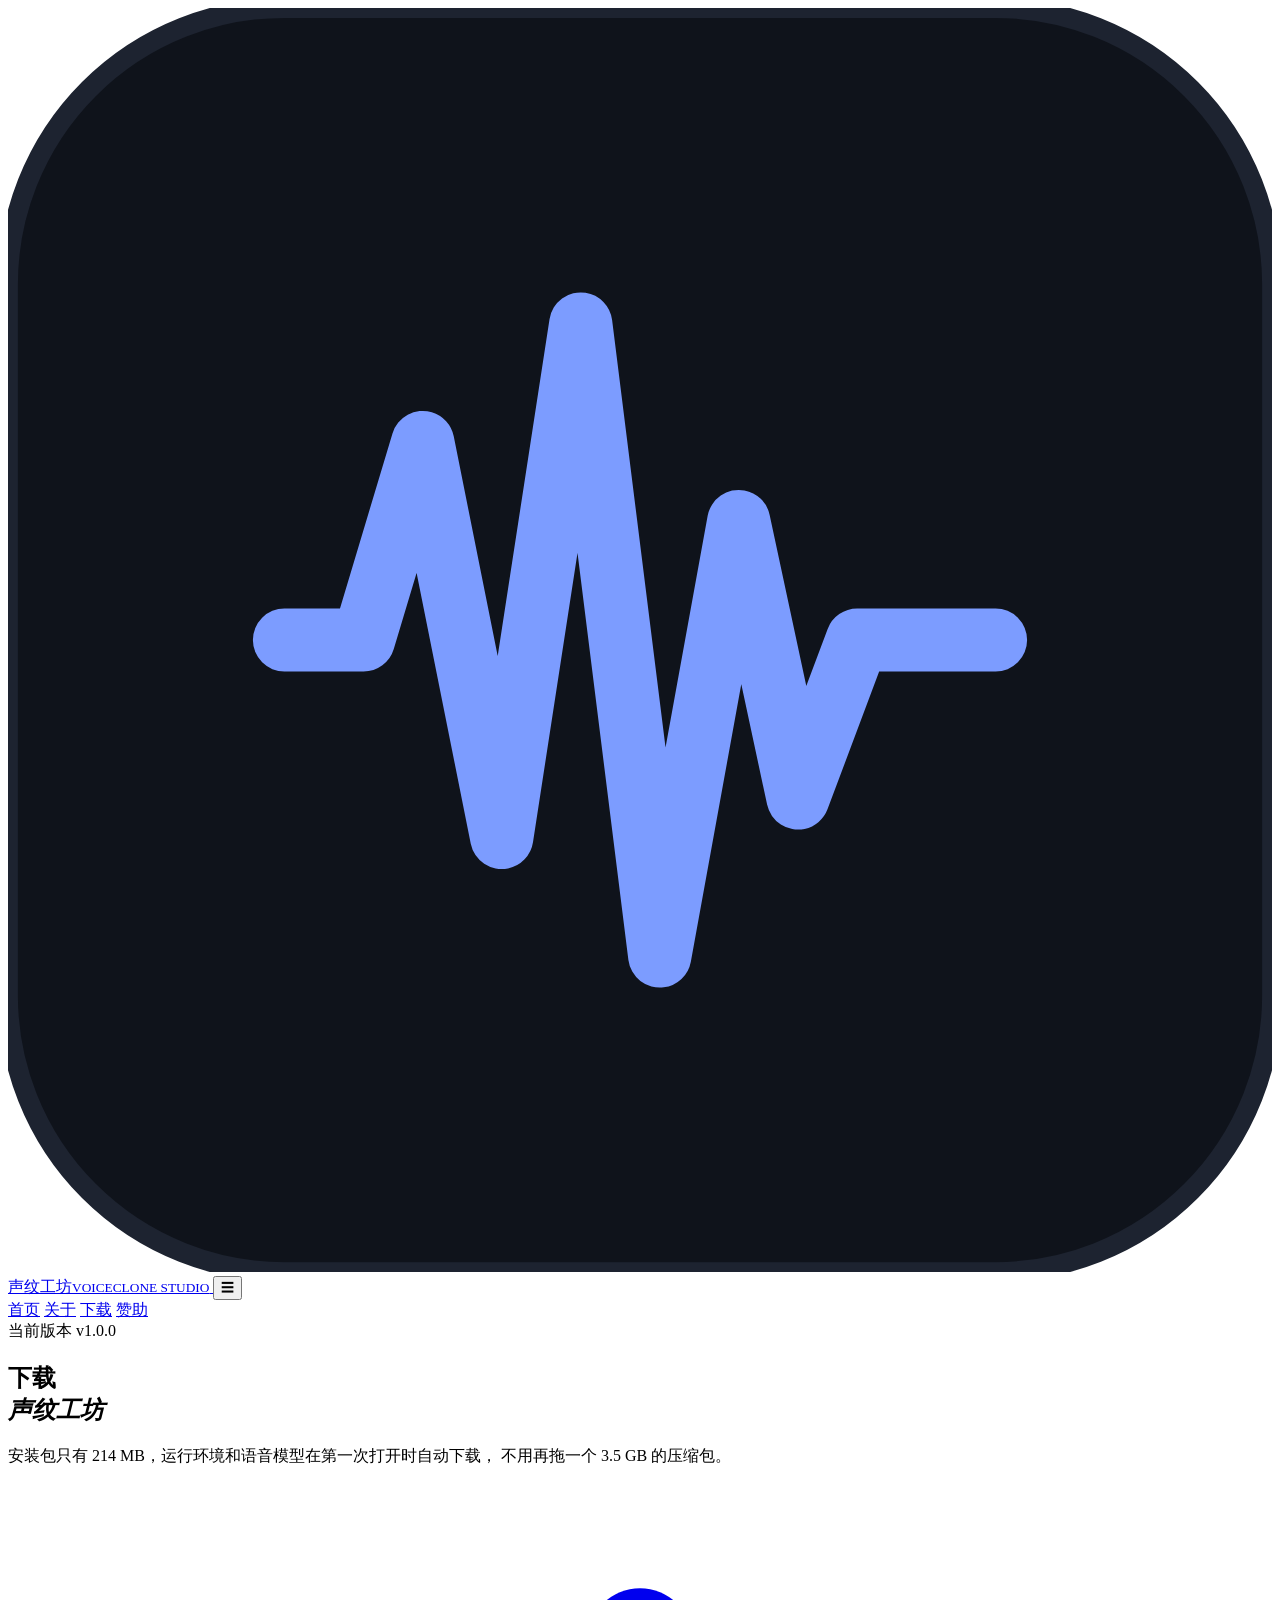
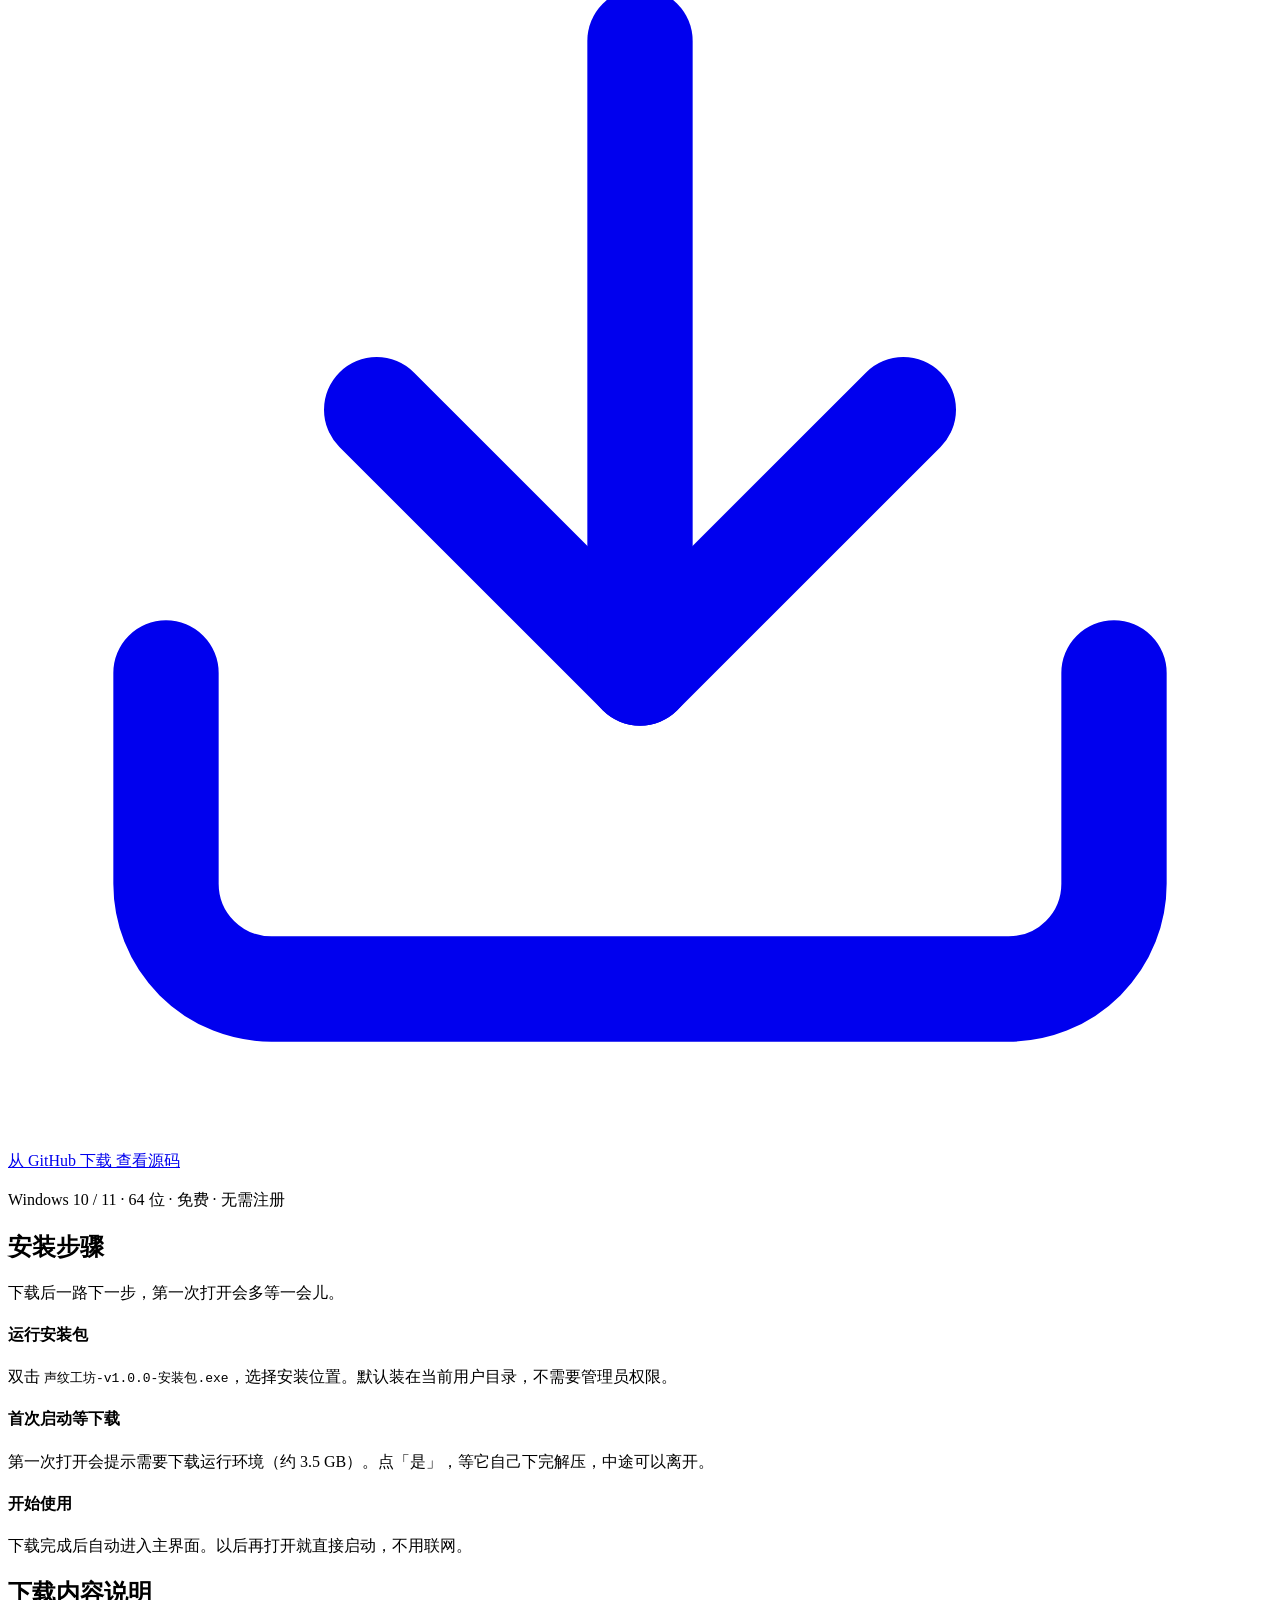
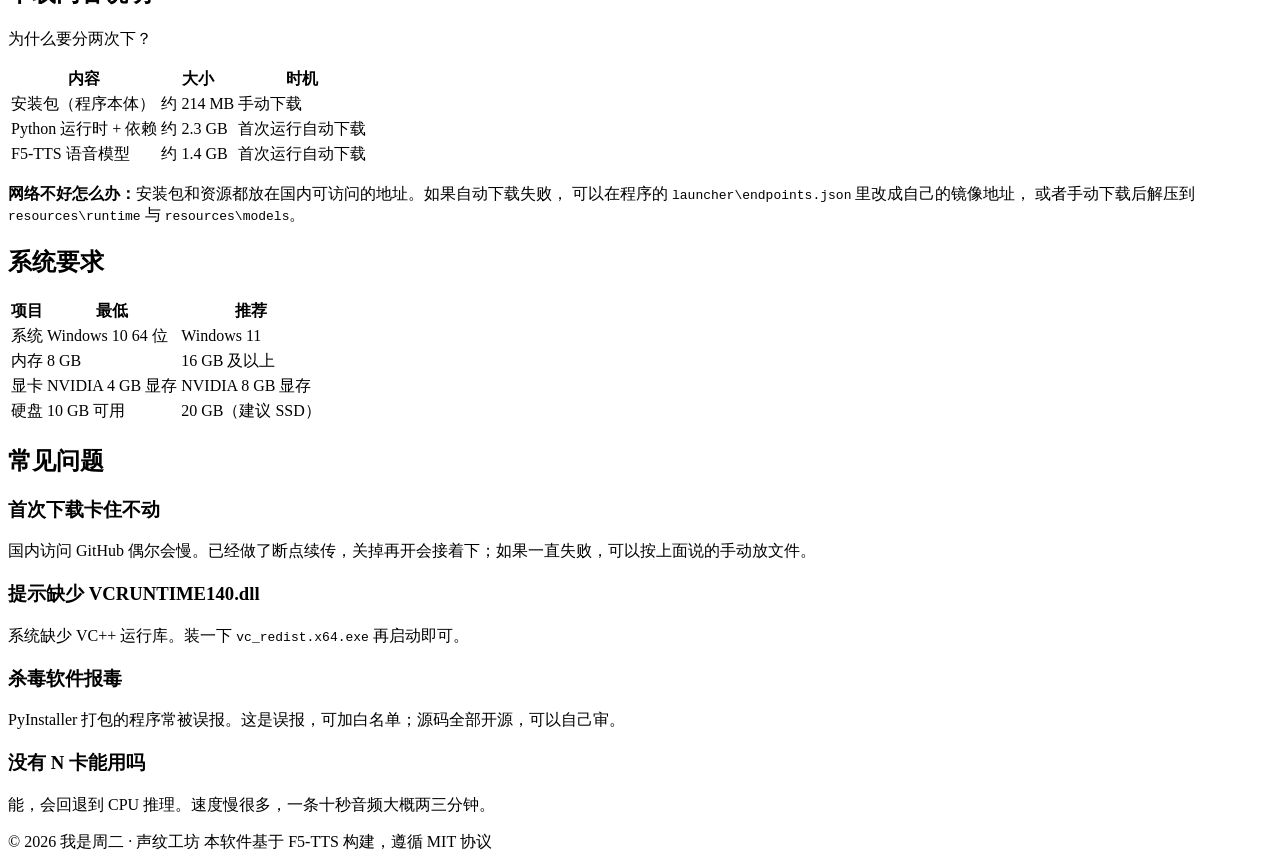
==== site/download/index.html @ d976208d "声纹工坊 v1.0.0：本地 AI 声音克隆工具 - PySide6 桌面端，F5-TTS 与 GPT-SoVITS 双引擎 - 内置波形编辑、批量合成、项目管理 - 附带静态站点源码与轻量启动器" ====
<!DOCTYPE html>
<html lang="zh-CN">
<head>
<meta charset="UTF-8">
<meta name="viewport" content="width=device-width, initial-scale=1, viewport-fit=cover">
<title>下载 · 声纹工坊</title>
<meta name="description" content="下载声纹工坊 v1.0.0。安装包约 214 MB，首次运行自动下载运行环境与语音模型。">
<meta property="og:title" content="下载 · 声纹工坊">
<meta property="og:description" content="安装包 214 MB，首次运行自动下载运行环境。">
<meta property="og:type" content="website">
<meta property="og:url" content="https://mctuesday.top/download">
<link rel="icon" href="/assets/favicon.svg">
<link rel="stylesheet" href="/assets/style.css">
</head>
<body>

<div class="glow"><i></i><i></i></div>

<header class="site-header">
  <div class="wrap">
    <a href="/home" class="brand">
      <svg viewBox="0 0 64 64" fill="none">
        <rect width="64" height="64" rx="14" fill="#0f131b" stroke="#1d2330"/>
        <path d="M14 32h4l3-10 4 20 4-26 4 32 4-22 3 14 3-8h7" stroke="#7c9cff" stroke-width="3.2" stroke-linecap="round" stroke-linejoin="round"/>
      </svg>
      <span>声纹工坊<small>VOICECLONE STUDIO</small></span>
    </a>
    <button class="nav-toggle" id="navToggle" aria-label="菜单">☰</button>
    <nav class="nav" id="nav">
      <a href="/home">首页</a>
      <a href="/about">关于</a>
      <a href="/download" class="active">下载</a>
      <a href="/donate" class="nav-cta">赞助</a>
    </nav>
  </div>
</header>

<main>

  <section class="hero center wrap">
    <div class="eyebrow">当前版本 v1.0.0</div>
    <h1>下载<br><em>声纹工坊</em></h1>
    <p class="lede">
      安装包只有 214 MB，运行环境和语音模型在第一次打开时自动下载，
      不用再拖一个 3.5 GB 的压缩包。
    </p>
    <div class="actions">
      <a href="https://github.com/dio080128/voiceclone-studio/releases/latest" class="btn btn-primary" target="_blank" rel="noopener">
        <svg viewBox="0 0 24 24" fill="none" stroke="currentColor" stroke-width="2" stroke-linecap="round" stroke-linejoin="round"><path d="M21 15v4a2 2 0 0 1-2 2H5a2 2 0 0 1-2-2v-4"/><path d="M7 10l5 5 5-5"/><path d="M12 15V3"/></svg>
        从 GitHub 下载
      </a>
      <a href="https://github.com/dio080128/voiceclone-studio" class="btn btn-ghost" target="_blank" rel="noopener">查看源码</a>
    </div>
    <p class="muted" style="margin-top:18px">Windows 10 / 11 · 64 位 · 免费 · 无需注册</p>
  </section>

  <section class="section wrap">
    <div class="section-head">
      <h2>安装步骤</h2>
      <p>下载后一路下一步，第一次打开会多等一会儿。</p>
    </div>
    <div class="steps">
      <div class="step">
        <h4>运行安装包</h4>
        <p>双击 <code class="inline">声纹工坊-v1.0.0-安装包.exe</code>，选择安装位置。默认装在当前用户目录，不需要管理员权限。</p>
      </div>
      <div class="step">
        <h4>首次启动等下载</h4>
        <p>第一次打开会提示需要下载运行环境（约 3.5 GB）。点「是」，等它自己下完解压，中途可以离开。</p>
      </div>
      <div class="step">
        <h4>开始使用</h4>
        <p>下载完成后自动进入主界面。以后再打开就直接启动，不用联网。</p>
      </div>
    </div>
  </section>

  <section class="section wrap">
    <div class="section-head">
      <h2>下载内容说明</h2>
      <p>为什么要分两次下？</p>
    </div>
    <div class="table-wrap">
      <table>
        <thead><tr><th>内容</th><th>大小</th><th>时机</th></tr></thead>
        <tbody>
          <tr><td>安装包（程序本体）</td><td>约 214 MB</td><td>手动下载</td></tr>
          <tr><td>Python 运行时 + 依赖</td><td>约 2.3 GB</td><td>首次运行自动下载</td></tr>
          <tr><td>F5-TTS 语音模型</td><td>约 1.4 GB</td><td>首次运行自动下载</td></tr>
        </tbody>
      </table>
    </div>
    <div class="note" style="margin-top:16px">
      <strong>网络不好怎么办：</strong>安装包和资源都放在国内可访问的地址。如果自动下载失败，
      可以在程序的 <code class="inline">launcher\endpoints.json</code> 里改成自己的镜像地址，
      或者手动下载后解压到 <code class="inline">resources\runtime</code> 与 <code class="inline">resources\models</code>。
    </div>
  </section>

  <section class="section wrap">
    <div class="section-head">
      <h2>系统要求</h2>
    </div>
    <div class="table-wrap">
      <table>
        <thead><tr><th>项目</th><th>最低</th><th>推荐</th></tr></thead>
        <tbody>
          <tr><td>系统</td><td>Windows 10 64 位</td><td>Windows 11</td></tr>
          <tr><td>内存</td><td>8 GB</td><td>16 GB 及以上</td></tr>
          <tr><td>显卡</td><td>NVIDIA 4 GB 显存</td><td>NVIDIA 8 GB 显存</td></tr>
          <tr><td>硬盘</td><td>10 GB 可用</td><td>20 GB（建议 SSD）</td></tr>
        </tbody>
      </table>
    </div>
  </section>

  <section class="section wrap">
    <div class="section-head">
      <h2>常见问题</h2>
    </div>
    <div class="grid grid-2">
      <div class="card">
        <h3>首次下载卡住不动</h3>
        <p>国内访问 GitHub 偶尔会慢。已经做了断点续传，关掉再开会接着下；如果一直失败，可以按上面说的手动放文件。</p>
      </div>
      <div class="card">
        <h3>提示缺少 VCRUNTIME140.dll</h3>
        <p>系统缺少 VC++ 运行库。装一下 <code class="inline">vc_redist.x64.exe</code> 再启动即可。</p>
      </div>
      <div class="card">
        <h3>杀毒软件报毒</h3>
        <p>PyInstaller 打包的程序常被误报。这是误报，可加白名单；源码全部开源，可以自己审。</p>
      </div>
      <div class="card">
        <h3>没有 N 卡能用吗</h3>
        <p>能，会回退到 CPU 推理。速度慢很多，一条十秒音频大概两三分钟。</p>
      </div>
    </div>
  </section>

</main>

<footer class="site-footer">
  <div class="wrap">
    <span>© 2026 我是周二 · 声纹工坊</span>
    <span>本软件基于 F5-TTS 构建，遵循 MIT 协议</span>
  </div>
</footer>

<script>
  const t = document.getElementById('navToggle');
  const n = document.getElementById('nav');
  if (t) t.addEventListener('click', () => n.classList.toggle('open'));
</script>
</body>
</html>
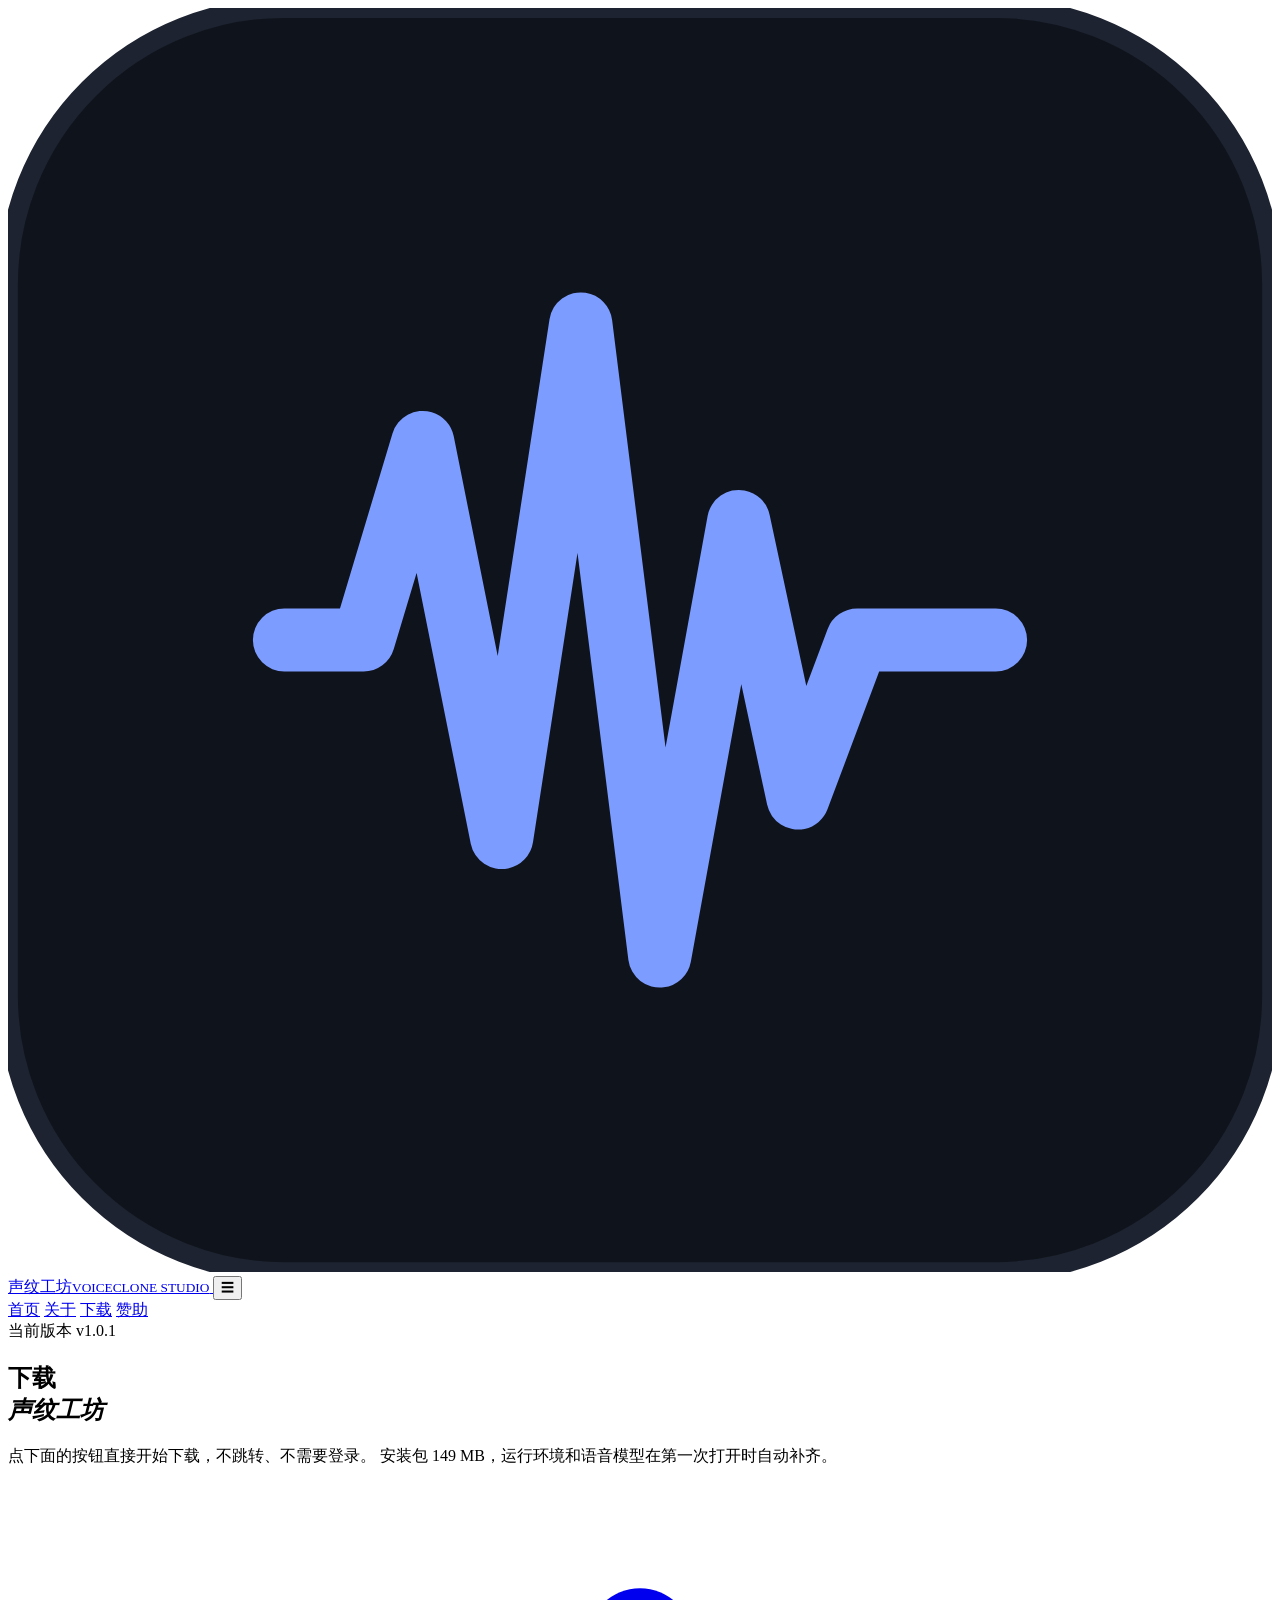
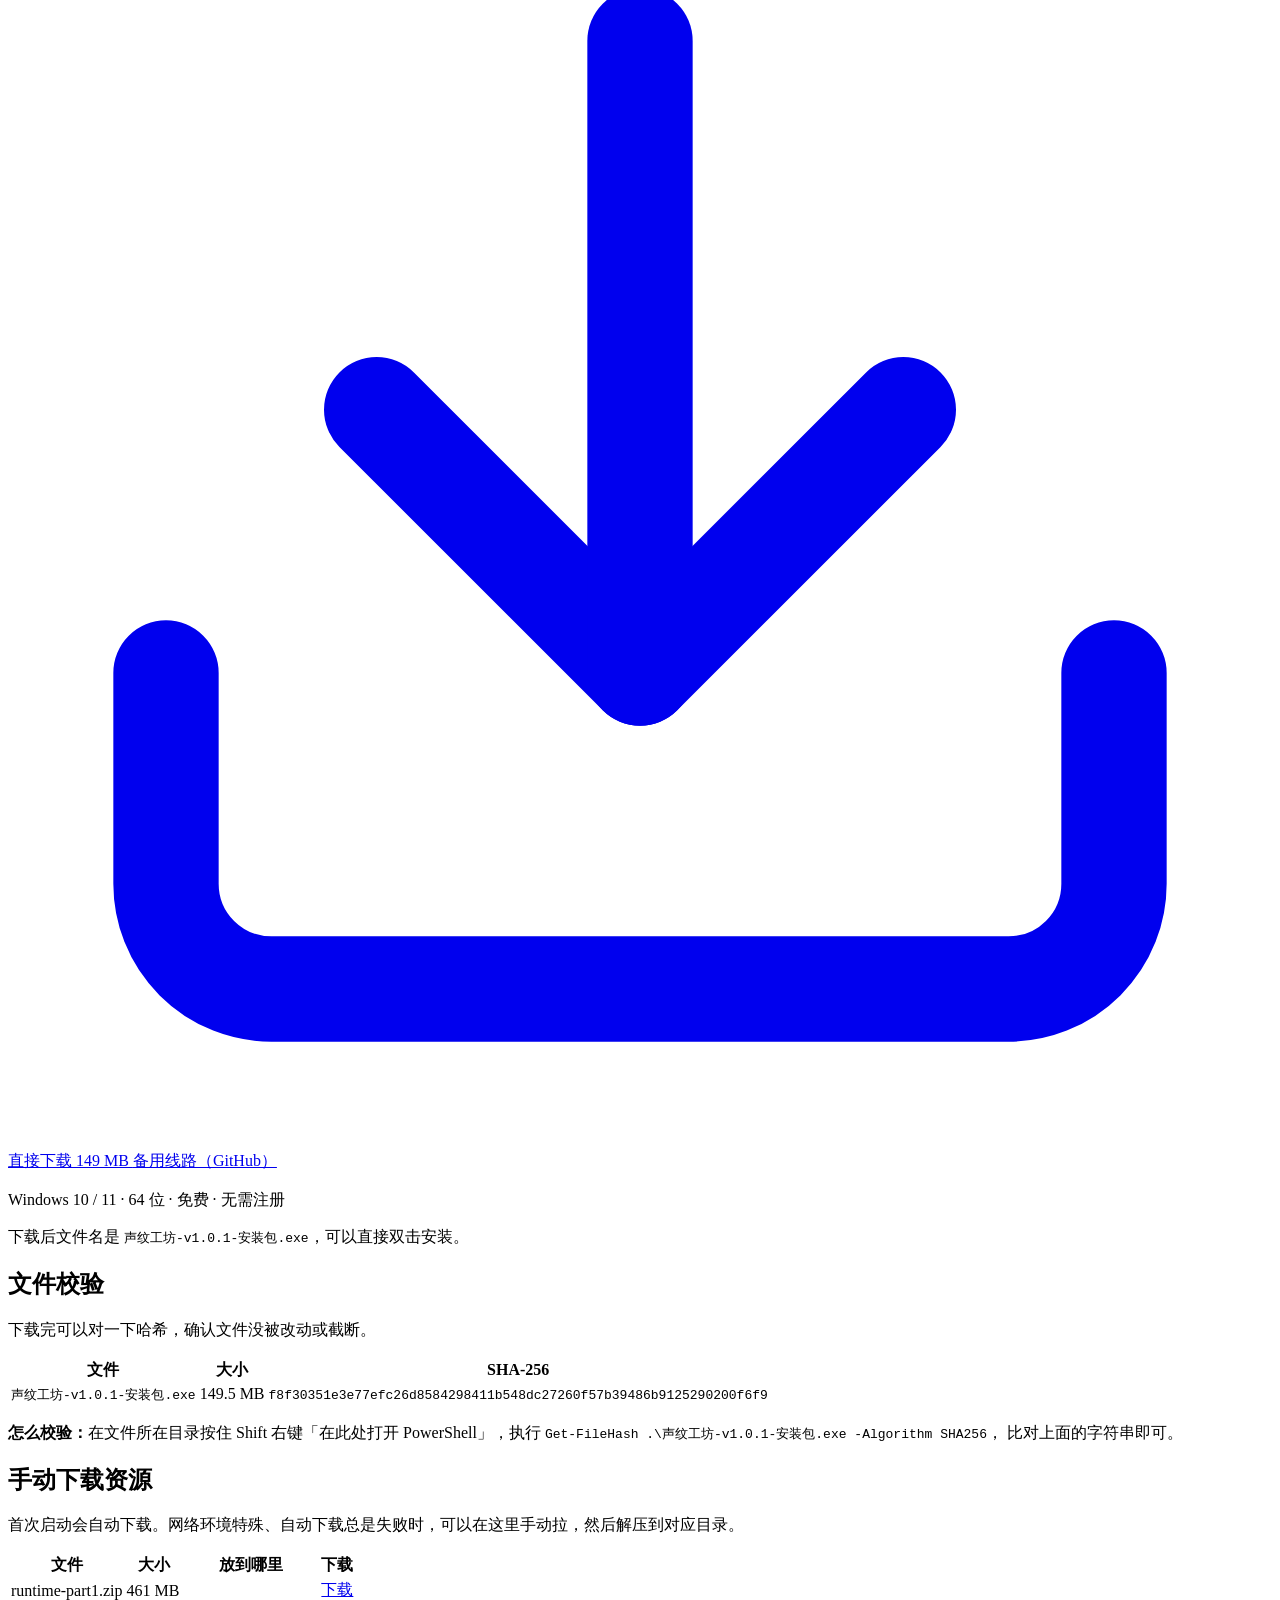
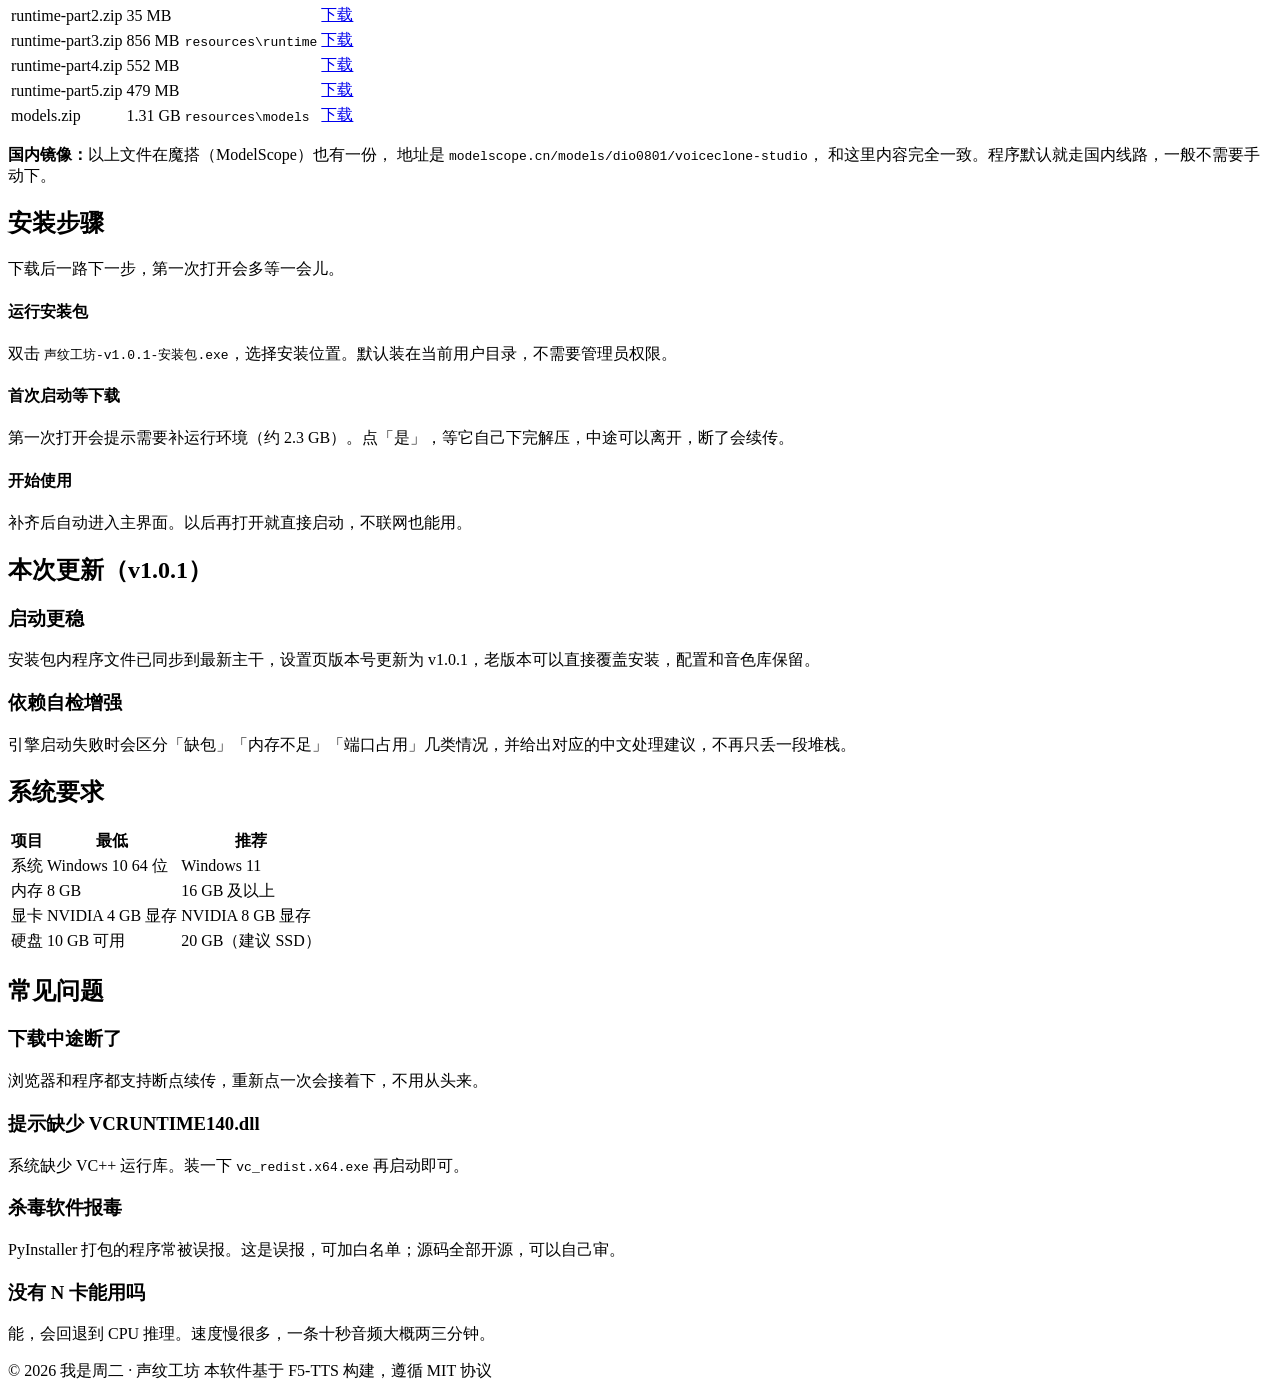
==== commit cdef0ffd: "发布 v1.0.1：更新下载页与 Cloudflare 部署配置 - APP_VERSION 升到 1.0.1 - 下载页改为直达 dl.mctuesday.top，补 SHA-256 校验、分卷手动" ====
--- a/site/download/index.html
+++ b/site/download/index.html
@@ -3,10 +3,10 @@
 <head>
 <meta charset="UTF-8">
 <meta name="viewport" content="width=device-width, initial-scale=1, viewport-fit=cover">
-<title>下载 · 声纹工坊</title>
-<meta name="description" content="下载声纹工坊 v1.0.0。安装包约 214 MB，首次运行自动下载运行环境与语音模型。">
-<meta property="og:title" content="下载 · 声纹工坊">
-<meta property="og:description" content="安装包 214 MB，首次运行自动下载运行环境。">
+<title>下载 · 声纹工坊 v1.0.1</title>
+<meta name="description" content="直接下载声纹工坊 v1.0.1 安装包（149 MB），国内直连、支持断点续传。运行环境与语音模型首次启动自动下载。">
+<meta property="og:title" content="下载 · 声纹工坊 v1.0.1">
+<meta property="og:description" content="安装包 149 MB，国内直连下载，首次运行自动补运行环境。">
 <meta property="og:type" content="website">
 <meta property="og:url" content="https://mctuesday.top/download">
 <link rel="icon" href="/assets/favicon.svg">
@@ -38,20 +38,77 @@
 <main>
 
   <section class="hero center wrap">
-    <div class="eyebrow">当前版本 v1.0.0</div>
+    <div class="eyebrow">当前版本 v1.0.1</div>
     <h1>下载<br><em>声纹工坊</em></h1>
     <p class="lede">
-      安装包只有 214 MB，运行环境和语音模型在第一次打开时自动下载，
-      不用再拖一个 3.5 GB 的压缩包。
+      点下面的按钮直接开始下载，不跳转、不需要登录。
+      安装包 149 MB，运行环境和语音模型在第一次打开时自动补齐。
     </p>
     <div class="actions">
-      <a href="https://github.com/dio080128/voiceclone-studio/releases/latest" class="btn btn-primary" target="_blank" rel="noopener">
+      <a href="https://dl.mctuesday.top/voiceclone-studio-v1.0.1-setup.exe"
+         class="btn btn-primary" download>
         <svg viewBox="0 0 24 24" fill="none" stroke="currentColor" stroke-width="2" stroke-linecap="round" stroke-linejoin="round"><path d="M21 15v4a2 2 0 0 1-2 2H5a2 2 0 0 1-2-2v-4"/><path d="M7 10l5 5 5-5"/><path d="M12 15V3"/></svg>
-        从 GitHub 下载
+        直接下载 149 MB
       </a>
-      <a href="https://github.com/dio080128/voiceclone-studio" class="btn btn-ghost" target="_blank" rel="noopener">查看源码</a>
+      <a href="https://github.com/dio080128/voiceclone-studio/releases/latest" class="btn btn-ghost" target="_blank" rel="noopener">备用线路（GitHub）</a>
     </div>
     <p class="muted" style="margin-top:18px">Windows 10 / 11 · 64 位 · 免费 · 无需注册</p>
+    <p class="muted" style="margin-top:6px">下载后文件名是 <code class="inline">声纹工坊-v1.0.1-安装包.exe</code>，可以直接双击安装。</p>
+  </section>
+
+  <section class="section wrap">
+    <div class="section-head">
+      <h2>文件校验</h2>
+      <p>下载完可以对一下哈希，确认文件没被改动或截断。</p>
+    </div>
+    <div class="table-wrap">
+      <table>
+        <thead><tr><th>文件</th><th>大小</th><th>SHA-256</th></tr></thead>
+        <tbody>
+          <tr>
+            <td><code class="inline">声纹工坊-v1.0.1-安装包.exe</code></td>
+            <td>149.5 MB</td>
+            <td><code class="inline" id="sha1">f8f30351e3e77efc26d8584298411b548dc27260f57b39486b9125290200f6f9</code></td>
+          </tr>
+        </tbody>
+      </table>
+    </div>
+    <div class="note" style="margin-top:16px">
+      <strong>怎么校验：</strong>在文件所在目录按住 Shift 右键「在此处打开 PowerShell」，执行
+      <code class="inline">Get-FileHash .\声纹工坊-v1.0.1-安装包.exe -Algorithm SHA256</code>，
+      比对上面的字符串即可。
+    </div>
+  </section>
+
+  <section class="section wrap">
+    <div class="section-head">
+      <h2>手动下载资源</h2>
+      <p>首次启动会自动下载。网络环境特殊、自动下载总是失败时，可以在这里手动拉，然后解压到对应目录。</p>
+    </div>
+    <div class="table-wrap">
+      <table>
+        <thead><tr><th>文件</th><th>大小</th><th>放到哪里</th><th>下载</th></tr></thead>
+        <tbody>
+          <tr><td>runtime-part1.zip</td><td>461 MB</td><td rowspan="5"><code class="inline">resources\runtime</code></td>
+              <td><a href="https://dl.mctuesday.top/runtime-part1.zip" download>下载</a></td></tr>
+          <tr><td>runtime-part2.zip</td><td>35 MB</td>
+              <td><a href="https://dl.mctuesday.top/runtime-part2.zip" download>下载</a></td></tr>
+          <tr><td>runtime-part3.zip</td><td>856 MB</td>
+              <td><a href="https://dl.mctuesday.top/runtime-part3.zip" download>下载</a></td></tr>
+          <tr><td>runtime-part4.zip</td><td>552 MB</td>
+              <td><a href="https://dl.mctuesday.top/runtime-part4.zip" download>下载</a></td></tr>
+          <tr><td>runtime-part5.zip</td><td>479 MB</td>
+              <td><a href="https://dl.mctuesday.top/runtime-part5.zip" download>下载</a></td></tr>
+          <tr><td>models.zip</td><td>1.31 GB</td><td><code class="inline">resources\models</code></td>
+              <td><a href="https://dl.mctuesday.top/models.zip" download>下载</a></td></tr>
+        </tbody>
+      </table>
+    </div>
+    <div class="note" style="margin-top:16px">
+      <strong>国内镜像：</strong>以上文件在魔搭（ModelScope）也有一份，
+      地址是 <code class="inline">modelscope.cn/models/dio0801/voiceclone-studio</code>，
+      和这里内容完全一致。程序默认就走国内线路，一般不需要手动下。
+    </div>
   </section>
 
   <section class="section wrap">
@@ -62,38 +119,32 @@
     <div class="steps">
       <div class="step">
         <h4>运行安装包</h4>
-        <p>双击 <code class="inline">声纹工坊-v1.0.0-安装包.exe</code>，选择安装位置。默认装在当前用户目录，不需要管理员权限。</p>
+        <p>双击 <code class="inline">声纹工坊-v1.0.1-安装包.exe</code>，选择安装位置。默认装在当前用户目录，不需要管理员权限。</p>
       </div>
       <div class="step">
         <h4>首次启动等下载</h4>
-        <p>第一次打开会提示需要下载运行环境（约 3.5 GB）。点「是」，等它自己下完解压，中途可以离开。</p>
+        <p>第一次打开会提示需要补运行环境（约 2.3 GB）。点「是」，等它自己下完解压，中途可以离开，断了会续传。</p>
       </div>
       <div class="step">
         <h4>开始使用</h4>
-        <p>下载完成后自动进入主界面。以后再打开就直接启动，不用联网。</p>
-      </div>
-    </div>
-  </section>
-
-  <section class="section wrap">
-    <div class="section-head">
-      <h2>下载内容说明</h2>
-      <p>为什么要分两次下？</p>
-    </div>
-    <div class="table-wrap">
-      <table>
-        <thead><tr><th>内容</th><th>大小</th><th>时机</th></tr></thead>
-        <tbody>
-          <tr><td>安装包（程序本体）</td><td>约 214 MB</td><td>手动下载</td></tr>
-          <tr><td>Python 运行时 + 依赖</td><td>约 2.3 GB</td><td>首次运行自动下载</td></tr>
-          <tr><td>F5-TTS 语音模型</td><td>约 1.4 GB</td><td>首次运行自动下载</td></tr>
-        </tbody>
-      </table>
-    </div>
-    <div class="note" style="margin-top:16px">
-      <strong>网络不好怎么办：</strong>安装包和资源都放在国内可访问的地址。如果自动下载失败，
-      可以在程序的 <code class="inline">launcher\endpoints.json</code> 里改成自己的镜像地址，
-      或者手动下载后解压到 <code class="inline">resources\runtime</code> 与 <code class="inline">resources\models</code>。
+        <p>补齐后自动进入主界面。以后再打开就直接启动，不联网也能用。</p>
+      </div>
+    </div>
+  </section>
+
+  <section class="section wrap">
+    <div class="section-head">
+      <h2>本次更新（v1.0.1）</h2>
+    </div>
+    <div class="grid grid-2">
+      <div class="card">
+        <h3>启动更稳</h3>
+        <p>安装包内程序文件已同步到最新主干，设置页版本号更新为 v1.0.1，老版本可以直接覆盖安装，配置和音色库保留。</p>
+      </div>
+      <div class="card">
+        <h3>依赖自检增强</h3>
+        <p>引擎启动失败时会区分「缺包」「内存不足」「端口占用」几类情况，并给出对应的中文处理建议，不再只丢一段堆栈。</p>
+      </div>
     </div>
   </section>
 
@@ -120,8 +171,8 @@
     </div>
     <div class="grid grid-2">
       <div class="card">
-        <h3>首次下载卡住不动</h3>
-        <p>国内访问 GitHub 偶尔会慢。已经做了断点续传，关掉再开会接着下；如果一直失败，可以按上面说的手动放文件。</p>
+        <h3>下载中途断了</h3>
+        <p>浏览器和程序都支持断点续传，重新点一次会接着下，不用从头来。</p>
       </div>
       <div class="card">
         <h3>提示缺少 VCRUNTIME140.dll</h3>
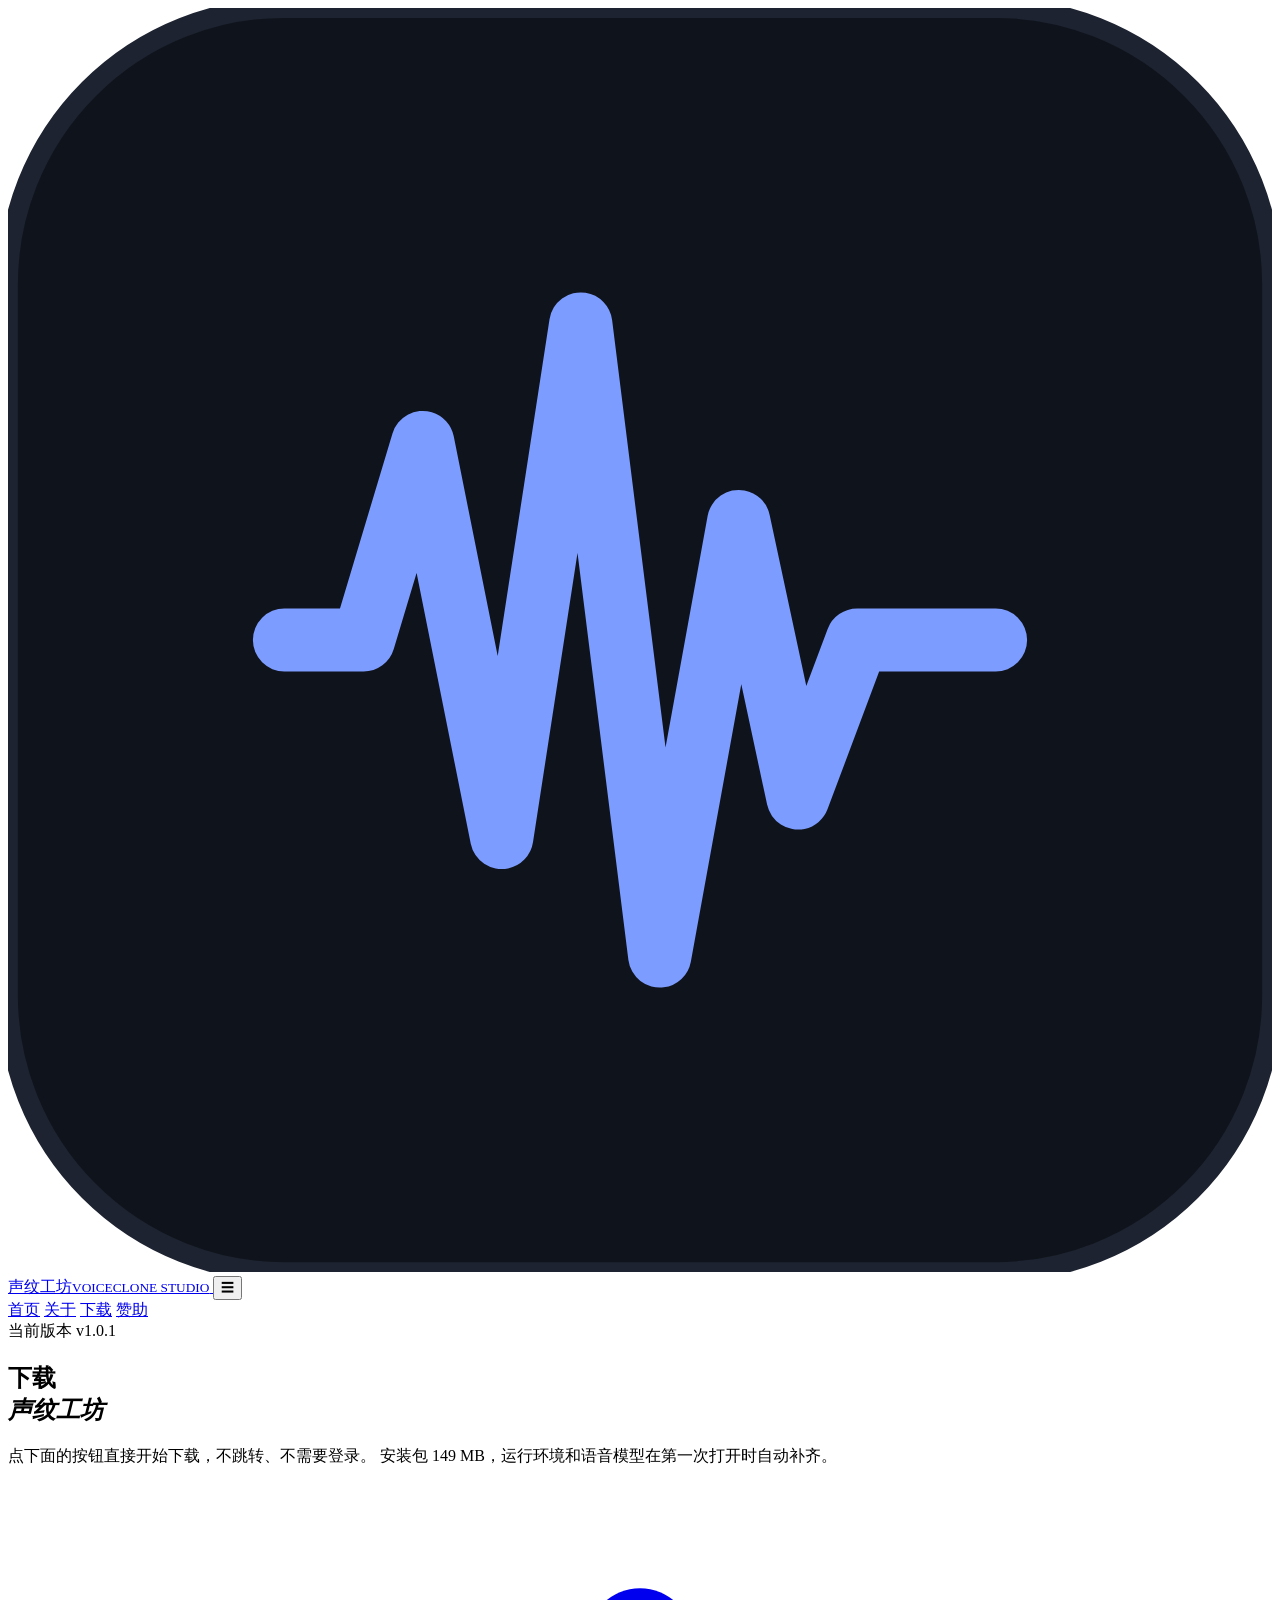
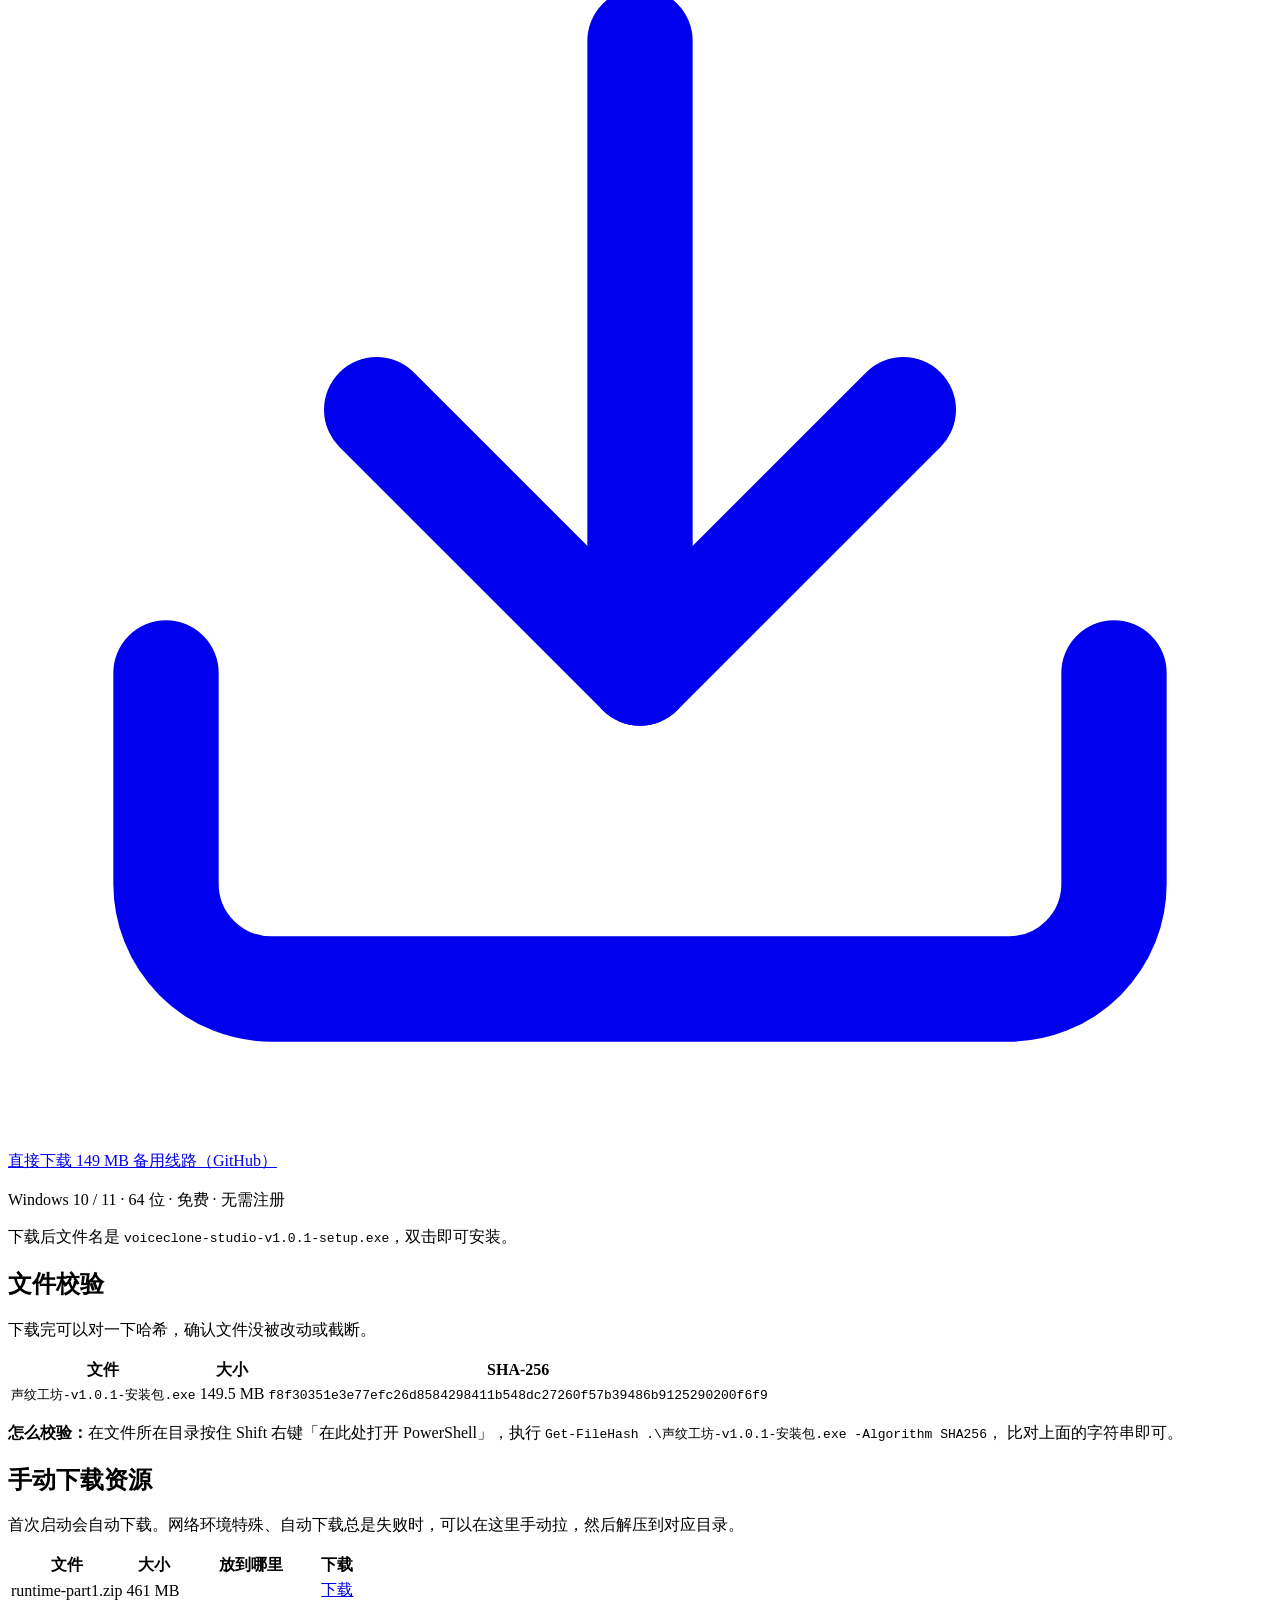
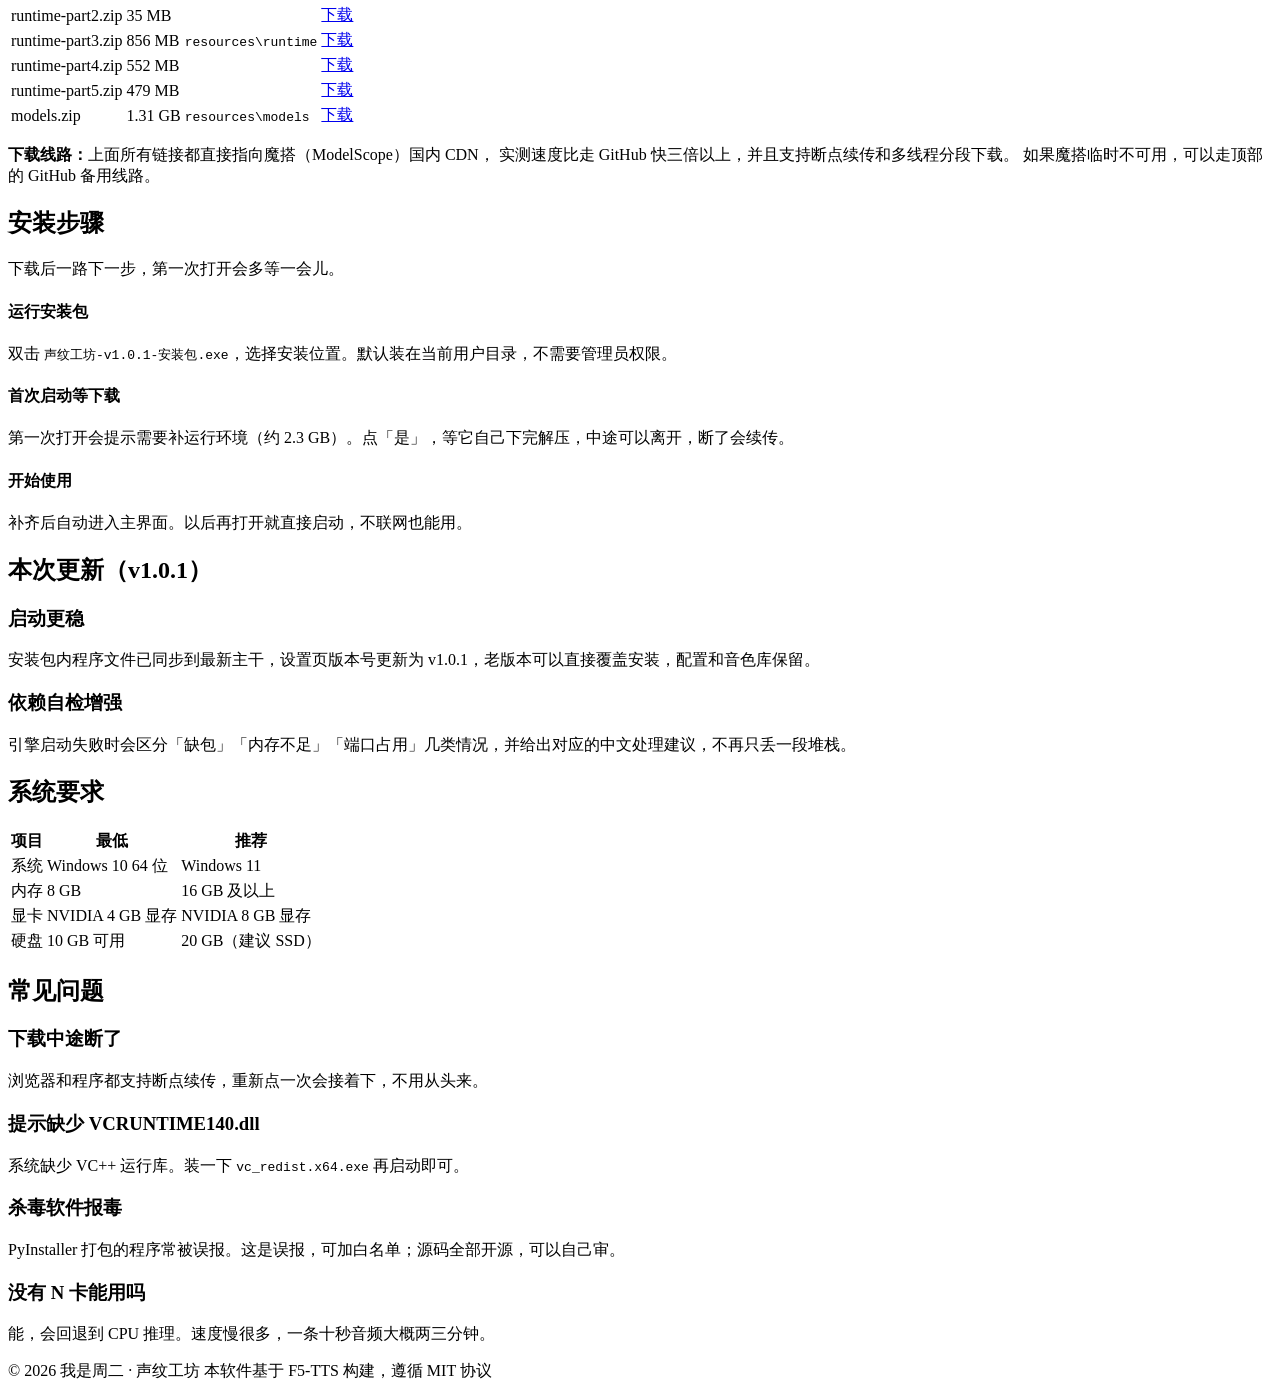
==== commit fed5f509: "下载改走魔搭国内 CDN：实测 17MB/s，Worker 保留 GitHub 兜底" ====
--- a/site/download/index.html
+++ b/site/download/index.html
@@ -1,207 +1,207 @@
-<!DOCTYPE html>
-<html lang="zh-CN">
-<head>
-<meta charset="UTF-8">
-<meta name="viewport" content="width=device-width, initial-scale=1, viewport-fit=cover">
-<title>下载 · 声纹工坊 v1.0.1</title>
-<meta name="description" content="直接下载声纹工坊 v1.0.1 安装包（149 MB），国内直连、支持断点续传。运行环境与语音模型首次启动自动下载。">
-<meta property="og:title" content="下载 · 声纹工坊 v1.0.1">
-<meta property="og:description" content="安装包 149 MB，国内直连下载，首次运行自动补运行环境。">
-<meta property="og:type" content="website">
-<meta property="og:url" content="https://mctuesday.top/download">
-<link rel="icon" href="/assets/favicon.svg">
-<link rel="stylesheet" href="/assets/style.css">
-</head>
-<body>
-
-<div class="glow"><i></i><i></i></div>
-
-<header class="site-header">
-  <div class="wrap">
-    <a href="/home" class="brand">
-      <svg viewBox="0 0 64 64" fill="none">
-        <rect width="64" height="64" rx="14" fill="#0f131b" stroke="#1d2330"/>
-        <path d="M14 32h4l3-10 4 20 4-26 4 32 4-22 3 14 3-8h7" stroke="#7c9cff" stroke-width="3.2" stroke-linecap="round" stroke-linejoin="round"/>
-      </svg>
-      <span>声纹工坊<small>VOICECLONE STUDIO</small></span>
-    </a>
-    <button class="nav-toggle" id="navToggle" aria-label="菜单">☰</button>
-    <nav class="nav" id="nav">
-      <a href="/home">首页</a>
-      <a href="/about">关于</a>
-      <a href="/download" class="active">下载</a>
-      <a href="/donate" class="nav-cta">赞助</a>
-    </nav>
-  </div>
-</header>
-
-<main>
-
-  <section class="hero center wrap">
-    <div class="eyebrow">当前版本 v1.0.1</div>
-    <h1>下载<br><em>声纹工坊</em></h1>
-    <p class="lede">
-      点下面的按钮直接开始下载，不跳转、不需要登录。
-      安装包 149 MB，运行环境和语音模型在第一次打开时自动补齐。
-    </p>
-    <div class="actions">
-      <a href="https://dl.mctuesday.top/voiceclone-studio-v1.0.1-setup.exe"
-         class="btn btn-primary" download>
-        <svg viewBox="0 0 24 24" fill="none" stroke="currentColor" stroke-width="2" stroke-linecap="round" stroke-linejoin="round"><path d="M21 15v4a2 2 0 0 1-2 2H5a2 2 0 0 1-2-2v-4"/><path d="M7 10l5 5 5-5"/><path d="M12 15V3"/></svg>
-        直接下载 149 MB
-      </a>
-      <a href="https://github.com/dio080128/voiceclone-studio/releases/latest" class="btn btn-ghost" target="_blank" rel="noopener">备用线路（GitHub）</a>
-    </div>
-    <p class="muted" style="margin-top:18px">Windows 10 / 11 · 64 位 · 免费 · 无需注册</p>
-    <p class="muted" style="margin-top:6px">下载后文件名是 <code class="inline">声纹工坊-v1.0.1-安装包.exe</code>，可以直接双击安装。</p>
-  </section>
-
-  <section class="section wrap">
-    <div class="section-head">
-      <h2>文件校验</h2>
-      <p>下载完可以对一下哈希，确认文件没被改动或截断。</p>
-    </div>
-    <div class="table-wrap">
-      <table>
-        <thead><tr><th>文件</th><th>大小</th><th>SHA-256</th></tr></thead>
-        <tbody>
-          <tr>
-            <td><code class="inline">声纹工坊-v1.0.1-安装包.exe</code></td>
-            <td>149.5 MB</td>
-            <td><code class="inline" id="sha1">f8f30351e3e77efc26d8584298411b548dc27260f57b39486b9125290200f6f9</code></td>
-          </tr>
-        </tbody>
-      </table>
-    </div>
-    <div class="note" style="margin-top:16px">
-      <strong>怎么校验：</strong>在文件所在目录按住 Shift 右键「在此处打开 PowerShell」，执行
-      <code class="inline">Get-FileHash .\声纹工坊-v1.0.1-安装包.exe -Algorithm SHA256</code>，
-      比对上面的字符串即可。
-    </div>
-  </section>
-
-  <section class="section wrap">
-    <div class="section-head">
-      <h2>手动下载资源</h2>
-      <p>首次启动会自动下载。网络环境特殊、自动下载总是失败时，可以在这里手动拉，然后解压到对应目录。</p>
-    </div>
-    <div class="table-wrap">
-      <table>
-        <thead><tr><th>文件</th><th>大小</th><th>放到哪里</th><th>下载</th></tr></thead>
-        <tbody>
-          <tr><td>runtime-part1.zip</td><td>461 MB</td><td rowspan="5"><code class="inline">resources\runtime</code></td>
-              <td><a href="https://dl.mctuesday.top/runtime-part1.zip" download>下载</a></td></tr>
-          <tr><td>runtime-part2.zip</td><td>35 MB</td>
-              <td><a href="https://dl.mctuesday.top/runtime-part2.zip" download>下载</a></td></tr>
-          <tr><td>runtime-part3.zip</td><td>856 MB</td>
-              <td><a href="https://dl.mctuesday.top/runtime-part3.zip" download>下载</a></td></tr>
-          <tr><td>runtime-part4.zip</td><td>552 MB</td>
-              <td><a href="https://dl.mctuesday.top/runtime-part4.zip" download>下载</a></td></tr>
-          <tr><td>runtime-part5.zip</td><td>479 MB</td>
-              <td><a href="https://dl.mctuesday.top/runtime-part5.zip" download>下载</a></td></tr>
-          <tr><td>models.zip</td><td>1.31 GB</td><td><code class="inline">resources\models</code></td>
-              <td><a href="https://dl.mctuesday.top/models.zip" download>下载</a></td></tr>
-        </tbody>
-      </table>
-    </div>
-    <div class="note" style="margin-top:16px">
-      <strong>国内镜像：</strong>以上文件在魔搭（ModelScope）也有一份，
-      地址是 <code class="inline">modelscope.cn/models/dio0801/voiceclone-studio</code>，
-      和这里内容完全一致。程序默认就走国内线路，一般不需要手动下。
-    </div>
-  </section>
-
-  <section class="section wrap">
-    <div class="section-head">
-      <h2>安装步骤</h2>
-      <p>下载后一路下一步，第一次打开会多等一会儿。</p>
-    </div>
-    <div class="steps">
-      <div class="step">
-        <h4>运行安装包</h4>
-        <p>双击 <code class="inline">声纹工坊-v1.0.1-安装包.exe</code>，选择安装位置。默认装在当前用户目录，不需要管理员权限。</p>
-      </div>
-      <div class="step">
-        <h4>首次启动等下载</h4>
-        <p>第一次打开会提示需要补运行环境（约 2.3 GB）。点「是」，等它自己下完解压，中途可以离开，断了会续传。</p>
-      </div>
-      <div class="step">
-        <h4>开始使用</h4>
-        <p>补齐后自动进入主界面。以后再打开就直接启动，不联网也能用。</p>
-      </div>
-    </div>
-  </section>
-
-  <section class="section wrap">
-    <div class="section-head">
-      <h2>本次更新（v1.0.1）</h2>
-    </div>
-    <div class="grid grid-2">
-      <div class="card">
-        <h3>启动更稳</h3>
-        <p>安装包内程序文件已同步到最新主干，设置页版本号更新为 v1.0.1，老版本可以直接覆盖安装，配置和音色库保留。</p>
-      </div>
-      <div class="card">
-        <h3>依赖自检增强</h3>
-        <p>引擎启动失败时会区分「缺包」「内存不足」「端口占用」几类情况，并给出对应的中文处理建议，不再只丢一段堆栈。</p>
-      </div>
-    </div>
-  </section>
-
-  <section class="section wrap">
-    <div class="section-head">
-      <h2>系统要求</h2>
-    </div>
-    <div class="table-wrap">
-      <table>
-        <thead><tr><th>项目</th><th>最低</th><th>推荐</th></tr></thead>
-        <tbody>
-          <tr><td>系统</td><td>Windows 10 64 位</td><td>Windows 11</td></tr>
-          <tr><td>内存</td><td>8 GB</td><td>16 GB 及以上</td></tr>
-          <tr><td>显卡</td><td>NVIDIA 4 GB 显存</td><td>NVIDIA 8 GB 显存</td></tr>
-          <tr><td>硬盘</td><td>10 GB 可用</td><td>20 GB（建议 SSD）</td></tr>
-        </tbody>
-      </table>
-    </div>
-  </section>
-
-  <section class="section wrap">
-    <div class="section-head">
-      <h2>常见问题</h2>
-    </div>
-    <div class="grid grid-2">
-      <div class="card">
-        <h3>下载中途断了</h3>
-        <p>浏览器和程序都支持断点续传，重新点一次会接着下，不用从头来。</p>
-      </div>
-      <div class="card">
-        <h3>提示缺少 VCRUNTIME140.dll</h3>
-        <p>系统缺少 VC++ 运行库。装一下 <code class="inline">vc_redist.x64.exe</code> 再启动即可。</p>
-      </div>
-      <div class="card">
-        <h3>杀毒软件报毒</h3>
-        <p>PyInstaller 打包的程序常被误报。这是误报，可加白名单；源码全部开源，可以自己审。</p>
-      </div>
-      <div class="card">
-        <h3>没有 N 卡能用吗</h3>
-        <p>能，会回退到 CPU 推理。速度慢很多，一条十秒音频大概两三分钟。</p>
-      </div>
-    </div>
-  </section>
-
-</main>
-
-<footer class="site-footer">
-  <div class="wrap">
-    <span>© 2026 我是周二 · 声纹工坊</span>
-    <span>本软件基于 F5-TTS 构建，遵循 MIT 协议</span>
-  </div>
-</footer>
-
-<script>
-  const t = document.getElementById('navToggle');
-  const n = document.getElementById('nav');
-  if (t) t.addEventListener('click', () => n.classList.toggle('open'));
-</script>
-</body>
-</html>
+<!DOCTYPE html>
+<html lang="zh-CN">
+<head>
+<meta charset="UTF-8">
+<meta name="viewport" content="width=device-width, initial-scale=1, viewport-fit=cover">
+<title>下载 · 声纹工坊 v1.0.1</title>
+<meta name="description" content="直接下载声纹工坊 v1.0.1 安装包（149 MB），国内直连、支持断点续传。运行环境与语音模型首次启动自动下载。">
+<meta property="og:title" content="下载 · 声纹工坊 v1.0.1">
+<meta property="og:description" content="安装包 149 MB，国内直连下载，首次运行自动补运行环境。">
+<meta property="og:type" content="website">
+<meta property="og:url" content="https://mctuesday.top/download">
+<link rel="icon" href="/assets/favicon.svg">
+<link rel="stylesheet" href="/assets/style.css">
+</head>
+<body>
+
+<div class="glow"><i></i><i></i></div>
+
+<header class="site-header">
+  <div class="wrap">
+    <a href="/home" class="brand">
+      <svg viewBox="0 0 64 64" fill="none">
+        <rect width="64" height="64" rx="14" fill="#0f131b" stroke="#1d2330"/>
+        <path d="M14 32h4l3-10 4 20 4-26 4 32 4-22 3 14 3-8h7" stroke="#7c9cff" stroke-width="3.2" stroke-linecap="round" stroke-linejoin="round"/>
+      </svg>
+      <span>声纹工坊<small>VOICECLONE STUDIO</small></span>
+    </a>
+    <button class="nav-toggle" id="navToggle" aria-label="菜单">☰</button>
+    <nav class="nav" id="nav">
+      <a href="/home">首页</a>
+      <a href="/about">关于</a>
+      <a href="/download" class="active">下载</a>
+      <a href="/donate" class="nav-cta">赞助</a>
+    </nav>
+  </div>
+</header>
+
+<main>
+
+  <section class="hero center wrap">
+    <div class="eyebrow">当前版本 v1.0.1</div>
+    <h1>下载<br><em>声纹工坊</em></h1>
+    <p class="lede">
+      点下面的按钮直接开始下载，不跳转、不需要登录。
+      安装包 149 MB，运行环境和语音模型在第一次打开时自动补齐。
+    </p>
+    <div class="actions">
+      <a href="https://modelscope.cn/models/dio0801/voiceclone-studio/resolve/master/voiceclone-studio-v1.0.1-setup.exe"
+         class="btn btn-primary" download>
+        <svg viewBox="0 0 24 24" fill="none" stroke="currentColor" stroke-width="2" stroke-linecap="round" stroke-linejoin="round"><path d="M21 15v4a2 2 0 0 1-2 2H5a2 2 0 0 1-2-2v-4"/><path d="M7 10l5 5 5-5"/><path d="M12 15V3"/></svg>
+        直接下载 149 MB
+      </a>
+      <a href="https://github.com/dio080128/voiceclone-studio/releases/latest" class="btn btn-ghost" target="_blank" rel="noopener">备用线路（GitHub）</a>
+    </div>
+    <p class="muted" style="margin-top:18px">Windows 10 / 11 · 64 位 · 免费 · 无需注册</p>
+    <p class="muted" style="margin-top:6px">下载后文件名是 <code class="inline">voiceclone-studio-v1.0.1-setup.exe</code>，双击即可安装。</p>
+  </section>
+
+  <section class="section wrap">
+    <div class="section-head">
+      <h2>文件校验</h2>
+      <p>下载完可以对一下哈希，确认文件没被改动或截断。</p>
+    </div>
+    <div class="table-wrap">
+      <table>
+        <thead><tr><th>文件</th><th>大小</th><th>SHA-256</th></tr></thead>
+        <tbody>
+          <tr>
+            <td><code class="inline">声纹工坊-v1.0.1-安装包.exe</code></td>
+            <td>149.5 MB</td>
+            <td><code class="inline" id="sha1">f8f30351e3e77efc26d8584298411b548dc27260f57b39486b9125290200f6f9</code></td>
+          </tr>
+        </tbody>
+      </table>
+    </div>
+    <div class="note" style="margin-top:16px">
+      <strong>怎么校验：</strong>在文件所在目录按住 Shift 右键「在此处打开 PowerShell」，执行
+      <code class="inline">Get-FileHash .\声纹工坊-v1.0.1-安装包.exe -Algorithm SHA256</code>，
+      比对上面的字符串即可。
+    </div>
+  </section>
+
+  <section class="section wrap">
+    <div class="section-head">
+      <h2>手动下载资源</h2>
+      <p>首次启动会自动下载。网络环境特殊、自动下载总是失败时，可以在这里手动拉，然后解压到对应目录。</p>
+    </div>
+    <div class="table-wrap">
+      <table>
+        <thead><tr><th>文件</th><th>大小</th><th>放到哪里</th><th>下载</th></tr></thead>
+        <tbody>
+          <tr><td>runtime-part1.zip</td><td>461 MB</td><td rowspan="5"><code class="inline">resources\runtime</code></td>
+              <td><a href="https://modelscope.cn/models/dio0801/voiceclone-studio/resolve/master/runtime-part1.zip" download>下载</a></td></tr>
+          <tr><td>runtime-part2.zip</td><td>35 MB</td>
+              <td><a href="https://modelscope.cn/models/dio0801/voiceclone-studio/resolve/master/runtime-part2.zip" download>下载</a></td></tr>
+          <tr><td>runtime-part3.zip</td><td>856 MB</td>
+              <td><a href="https://modelscope.cn/models/dio0801/voiceclone-studio/resolve/master/runtime-part3.zip" download>下载</a></td></tr>
+          <tr><td>runtime-part4.zip</td><td>552 MB</td>
+              <td><a href="https://modelscope.cn/models/dio0801/voiceclone-studio/resolve/master/runtime-part4.zip" download>下载</a></td></tr>
+          <tr><td>runtime-part5.zip</td><td>479 MB</td>
+              <td><a href="https://modelscope.cn/models/dio0801/voiceclone-studio/resolve/master/runtime-part5.zip" download>下载</a></td></tr>
+          <tr><td>models.zip</td><td>1.31 GB</td><td><code class="inline">resources\models</code></td>
+              <td><a href="https://modelscope.cn/models/dio0801/voiceclone-studio/resolve/master/models.zip" download>下载</a></td></tr>
+        </tbody>
+      </table>
+    </div>
+    <div class="note" style="margin-top:16px">
+      <strong>下载线路：</strong>上面所有链接都直接指向魔搭（ModelScope）国内 CDN，
+      实测速度比走 GitHub 快三倍以上，并且支持断点续传和多线程分段下载。
+      如果魔搭临时不可用，可以走顶部的 GitHub 备用线路。
+    </div>
+  </section>
+
+  <section class="section wrap">
+    <div class="section-head">
+      <h2>安装步骤</h2>
+      <p>下载后一路下一步，第一次打开会多等一会儿。</p>
+    </div>
+    <div class="steps">
+      <div class="step">
+        <h4>运行安装包</h4>
+        <p>双击 <code class="inline">声纹工坊-v1.0.1-安装包.exe</code>，选择安装位置。默认装在当前用户目录，不需要管理员权限。</p>
+      </div>
+      <div class="step">
+        <h4>首次启动等下载</h4>
+        <p>第一次打开会提示需要补运行环境（约 2.3 GB）。点「是」，等它自己下完解压，中途可以离开，断了会续传。</p>
+      </div>
+      <div class="step">
+        <h4>开始使用</h4>
+        <p>补齐后自动进入主界面。以后再打开就直接启动，不联网也能用。</p>
+      </div>
+    </div>
+  </section>
+
+  <section class="section wrap">
+    <div class="section-head">
+      <h2>本次更新（v1.0.1）</h2>
+    </div>
+    <div class="grid grid-2">
+      <div class="card">
+        <h3>启动更稳</h3>
+        <p>安装包内程序文件已同步到最新主干，设置页版本号更新为 v1.0.1，老版本可以直接覆盖安装，配置和音色库保留。</p>
+      </div>
+      <div class="card">
+        <h3>依赖自检增强</h3>
+        <p>引擎启动失败时会区分「缺包」「内存不足」「端口占用」几类情况，并给出对应的中文处理建议，不再只丢一段堆栈。</p>
+      </div>
+    </div>
+  </section>
+
+  <section class="section wrap">
+    <div class="section-head">
+      <h2>系统要求</h2>
+    </div>
+    <div class="table-wrap">
+      <table>
+        <thead><tr><th>项目</th><th>最低</th><th>推荐</th></tr></thead>
+        <tbody>
+          <tr><td>系统</td><td>Windows 10 64 位</td><td>Windows 11</td></tr>
+          <tr><td>内存</td><td>8 GB</td><td>16 GB 及以上</td></tr>
+          <tr><td>显卡</td><td>NVIDIA 4 GB 显存</td><td>NVIDIA 8 GB 显存</td></tr>
+          <tr><td>硬盘</td><td>10 GB 可用</td><td>20 GB（建议 SSD）</td></tr>
+        </tbody>
+      </table>
+    </div>
+  </section>
+
+  <section class="section wrap">
+    <div class="section-head">
+      <h2>常见问题</h2>
+    </div>
+    <div class="grid grid-2">
+      <div class="card">
+        <h3>下载中途断了</h3>
+        <p>浏览器和程序都支持断点续传，重新点一次会接着下，不用从头来。</p>
+      </div>
+      <div class="card">
+        <h3>提示缺少 VCRUNTIME140.dll</h3>
+        <p>系统缺少 VC++ 运行库。装一下 <code class="inline">vc_redist.x64.exe</code> 再启动即可。</p>
+      </div>
+      <div class="card">
+        <h3>杀毒软件报毒</h3>
+        <p>PyInstaller 打包的程序常被误报。这是误报，可加白名单；源码全部开源，可以自己审。</p>
+      </div>
+      <div class="card">
+        <h3>没有 N 卡能用吗</h3>
+        <p>能，会回退到 CPU 推理。速度慢很多，一条十秒音频大概两三分钟。</p>
+      </div>
+    </div>
+  </section>
+
+</main>
+
+<footer class="site-footer">
+  <div class="wrap">
+    <span>© 2026 我是周二 · 声纹工坊</span>
+    <span>本软件基于 F5-TTS 构建，遵循 MIT 协议</span>
+  </div>
+</footer>
+
+<script>
+  const t = document.getElementById('navToggle');
+  const n = document.getElementById('nav');
+  if (t) t.addEventListener('click', () => n.classList.toggle('open'));
+</script>
+</body>
+</html>
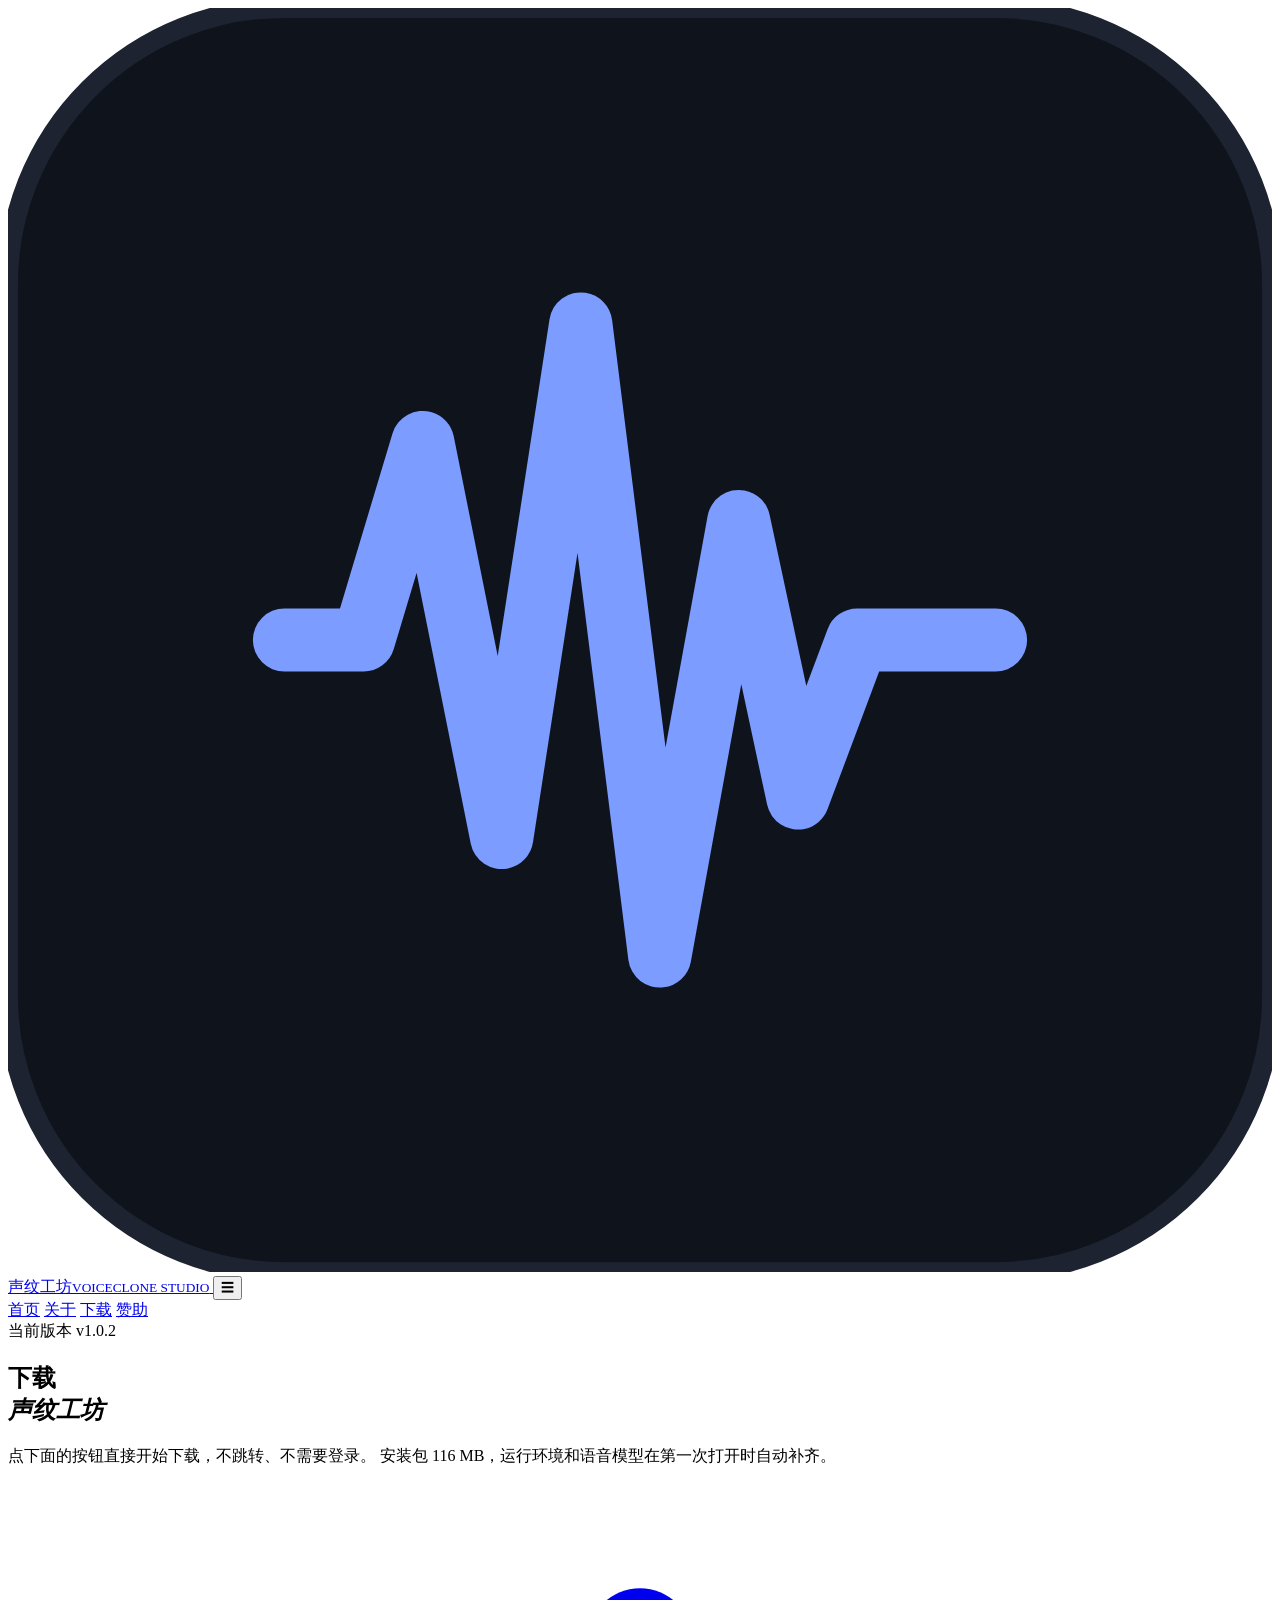
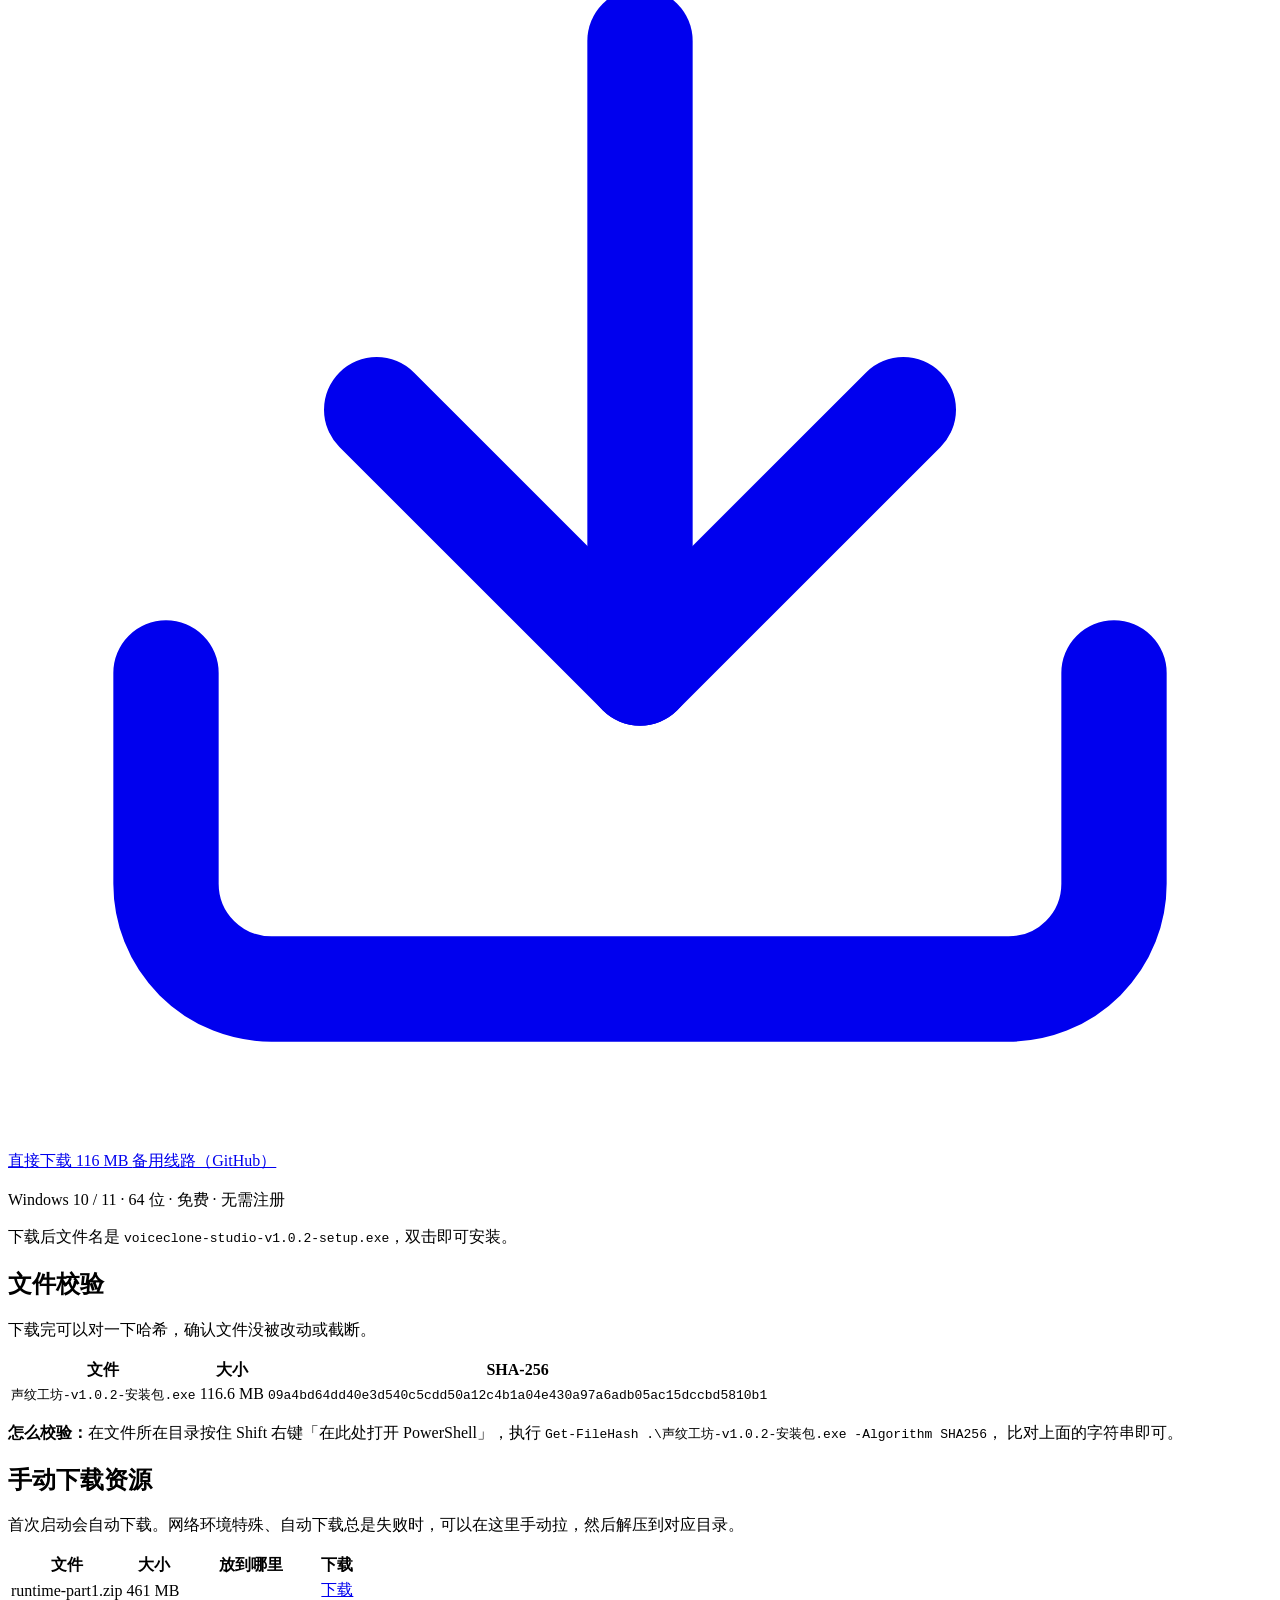
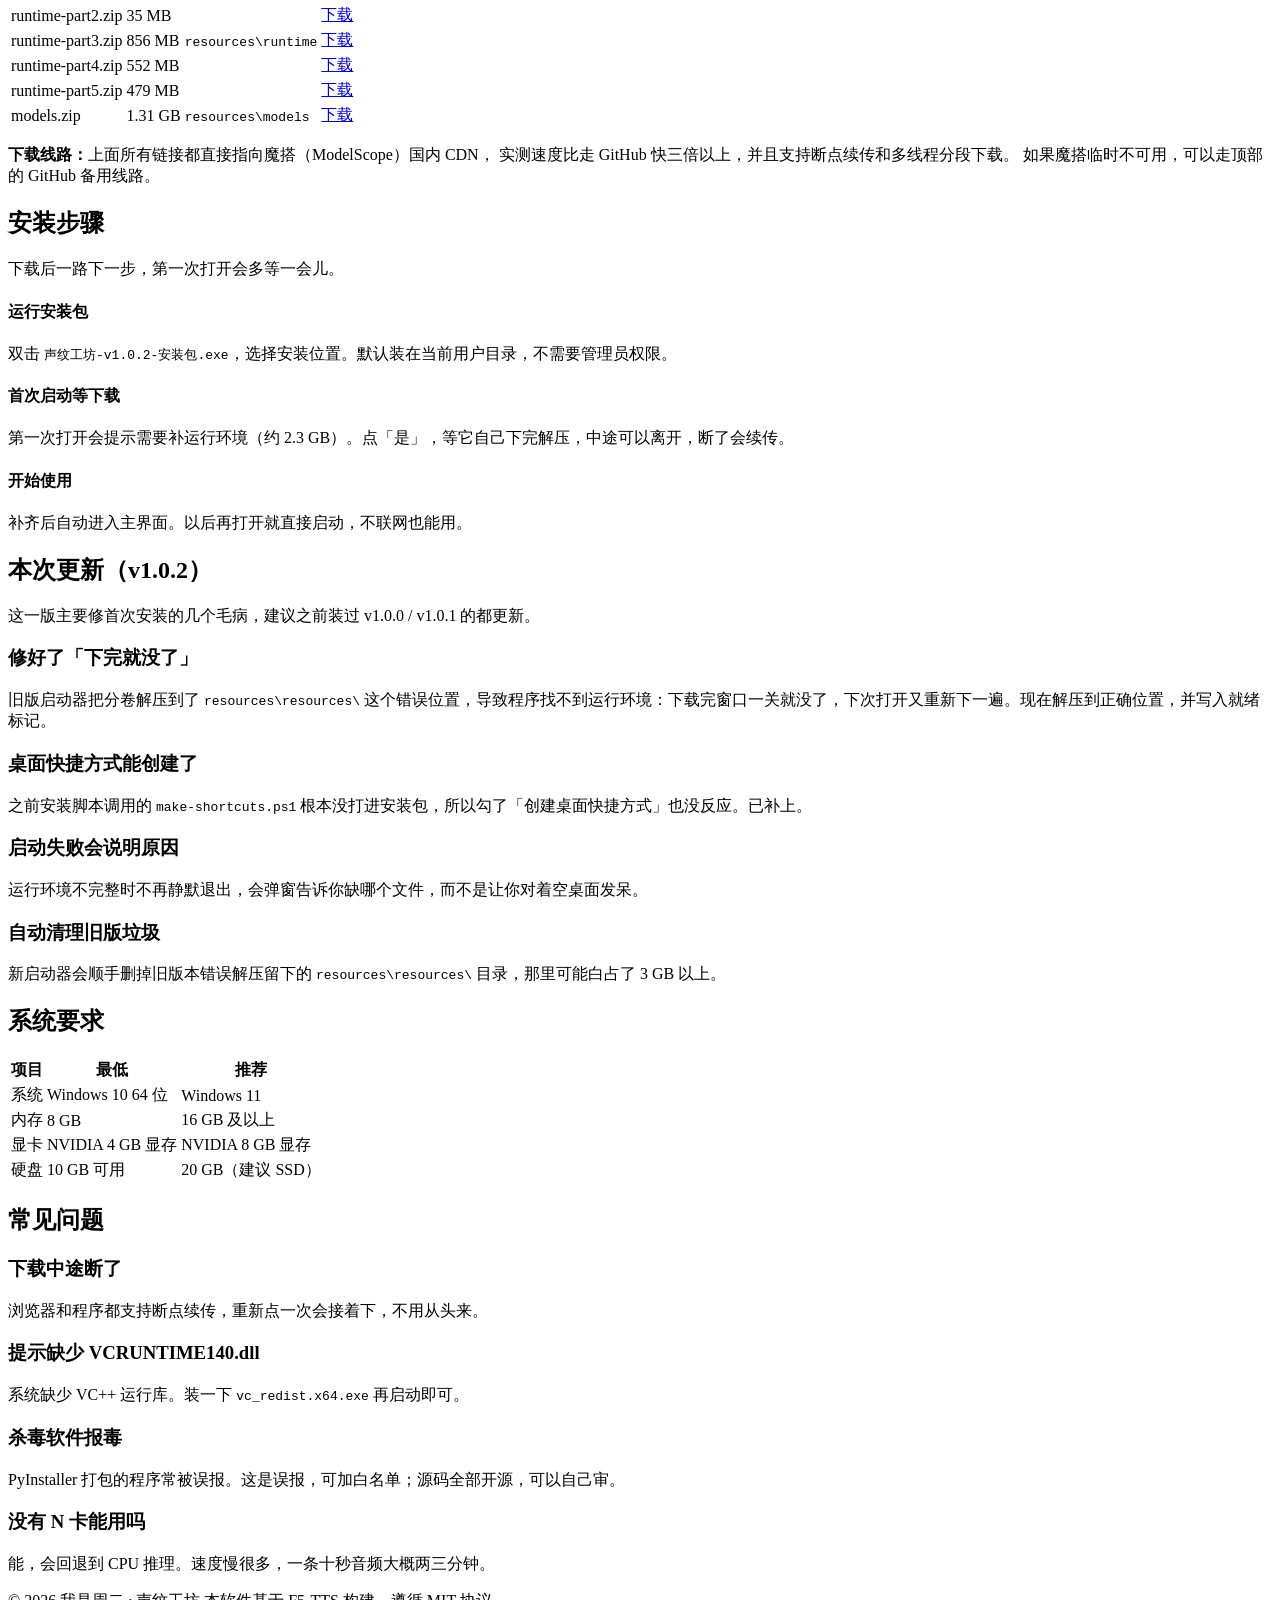
==== commit d44f8f90: "修复 v1.0.2：分卷解压路径错误、启动失败静默退出、快捷方式脚本缺失" ====
--- a/site/download/index.html
+++ b/site/download/index.html
@@ -3,10 +3,10 @@
 <head>
 <meta charset="UTF-8">
 <meta name="viewport" content="width=device-width, initial-scale=1, viewport-fit=cover">
-<title>下载 · 声纹工坊 v1.0.1</title>
-<meta name="description" content="直接下载声纹工坊 v1.0.1 安装包（149 MB），国内直连、支持断点续传。运行环境与语音模型首次启动自动下载。">
-<meta property="og:title" content="下载 · 声纹工坊 v1.0.1">
-<meta property="og:description" content="安装包 149 MB，国内直连下载，首次运行自动补运行环境。">
+<title>下载 · 声纹工坊 v1.0.2</title>
+<meta name="description" content="直接下载声纹工坊 v1.0.2 安装包（116 MB），国内直连、支持断点续传。运行环境与语音模型首次启动自动下载。">
+<meta property="og:title" content="下载 · 声纹工坊 v1.0.2">
+<meta property="og:description" content="安装包 116 MB，国内直连下载，首次运行自动补运行环境。">
 <meta property="og:type" content="website">
 <meta property="og:url" content="https://mctuesday.top/download">
 <link rel="icon" href="/assets/favicon.svg">
@@ -38,22 +38,22 @@
 <main>
 
   <section class="hero center wrap">
-    <div class="eyebrow">当前版本 v1.0.1</div>
+    <div class="eyebrow">当前版本 v1.0.2</div>
     <h1>下载<br><em>声纹工坊</em></h1>
     <p class="lede">
       点下面的按钮直接开始下载，不跳转、不需要登录。
-      安装包 149 MB，运行环境和语音模型在第一次打开时自动补齐。
+      安装包 116 MB，运行环境和语音模型在第一次打开时自动补齐。
     </p>
     <div class="actions">
-      <a href="https://modelscope.cn/models/dio0801/voiceclone-studio/resolve/master/voiceclone-studio-v1.0.1-setup.exe"
+      <a href="https://modelscope.cn/models/dio0801/voiceclone-studio/resolve/master/voiceclone-studio-v1.0.2-setup.exe"
          class="btn btn-primary" download>
         <svg viewBox="0 0 24 24" fill="none" stroke="currentColor" stroke-width="2" stroke-linecap="round" stroke-linejoin="round"><path d="M21 15v4a2 2 0 0 1-2 2H5a2 2 0 0 1-2-2v-4"/><path d="M7 10l5 5 5-5"/><path d="M12 15V3"/></svg>
-        直接下载 149 MB
+        直接下载 116 MB
       </a>
       <a href="https://github.com/dio080128/voiceclone-studio/releases/latest" class="btn btn-ghost" target="_blank" rel="noopener">备用线路（GitHub）</a>
     </div>
     <p class="muted" style="margin-top:18px">Windows 10 / 11 · 64 位 · 免费 · 无需注册</p>
-    <p class="muted" style="margin-top:6px">下载后文件名是 <code class="inline">voiceclone-studio-v1.0.1-setup.exe</code>，双击即可安装。</p>
+    <p class="muted" style="margin-top:6px">下载后文件名是 <code class="inline">voiceclone-studio-v1.0.2-setup.exe</code>，双击即可安装。</p>
   </section>
 
   <section class="section wrap">
@@ -66,16 +66,16 @@
         <thead><tr><th>文件</th><th>大小</th><th>SHA-256</th></tr></thead>
         <tbody>
           <tr>
-            <td><code class="inline">声纹工坊-v1.0.1-安装包.exe</code></td>
-            <td>149.5 MB</td>
-            <td><code class="inline" id="sha1">f8f30351e3e77efc26d8584298411b548dc27260f57b39486b9125290200f6f9</code></td>
+            <td><code class="inline">声纹工坊-v1.0.2-安装包.exe</code></td>
+            <td>116.6 MB</td>
+            <td><code class="inline" id="sha1">09a4bd64dd40e3d540c5cdd50a12c4b1a04e430a97a6adb05ac15dccbd5810b1</code></td>
           </tr>
         </tbody>
       </table>
     </div>
     <div class="note" style="margin-top:16px">
       <strong>怎么校验：</strong>在文件所在目录按住 Shift 右键「在此处打开 PowerShell」，执行
-      <code class="inline">Get-FileHash .\声纹工坊-v1.0.1-安装包.exe -Algorithm SHA256</code>，
+      <code class="inline">Get-FileHash .\声纹工坊-v1.0.2-安装包.exe -Algorithm SHA256</code>，
       比对上面的字符串即可。
     </div>
   </section>
@@ -119,7 +119,7 @@
     <div class="steps">
       <div class="step">
         <h4>运行安装包</h4>
-        <p>双击 <code class="inline">声纹工坊-v1.0.1-安装包.exe</code>，选择安装位置。默认装在当前用户目录，不需要管理员权限。</p>
+        <p>双击 <code class="inline">声纹工坊-v1.0.2-安装包.exe</code>，选择安装位置。默认装在当前用户目录，不需要管理员权限。</p>
       </div>
       <div class="step">
         <h4>首次启动等下载</h4>
@@ -134,16 +134,25 @@
 
   <section class="section wrap">
     <div class="section-head">
-      <h2>本次更新（v1.0.1）</h2>
+      <h2>本次更新（v1.0.2）</h2>
+      <p>这一版主要修首次安装的几个毛病，建议之前装过 v1.0.0 / v1.0.1 的都更新。</p>
     </div>
     <div class="grid grid-2">
       <div class="card">
-        <h3>启动更稳</h3>
-        <p>安装包内程序文件已同步到最新主干，设置页版本号更新为 v1.0.1，老版本可以直接覆盖安装，配置和音色库保留。</p>
-      </div>
-      <div class="card">
-        <h3>依赖自检增强</h3>
-        <p>引擎启动失败时会区分「缺包」「内存不足」「端口占用」几类情况，并给出对应的中文处理建议，不再只丢一段堆栈。</p>
+        <h3>修好了「下完就没了」</h3>
+        <p>旧版启动器把分卷解压到了 <code class="inline">resources\resources\</code> 这个错误位置，导致程序找不到运行环境：下载完窗口一关就没了，下次打开又重新下一遍。现在解压到正确位置，并写入就绪标记。</p>
+      </div>
+      <div class="card">
+        <h3>桌面快捷方式能创建了</h3>
+        <p>之前安装脚本调用的 <code class="inline">make-shortcuts.ps1</code> 根本没打进安装包，所以勾了「创建桌面快捷方式」也没反应。已补上。</p>
+      </div>
+      <div class="card">
+        <h3>启动失败会说明原因</h3>
+        <p>运行环境不完整时不再静默退出，会弹窗告诉你缺哪个文件，而不是让你对着空桌面发呆。</p>
+      </div>
+      <div class="card">
+        <h3>自动清理旧版垃圾</h3>
+        <p>新启动器会顺手删掉旧版本错误解压留下的 <code class="inline">resources\resources\</code> 目录，那里可能白占了 3 GB 以上。</p>
       </div>
     </div>
   </section>
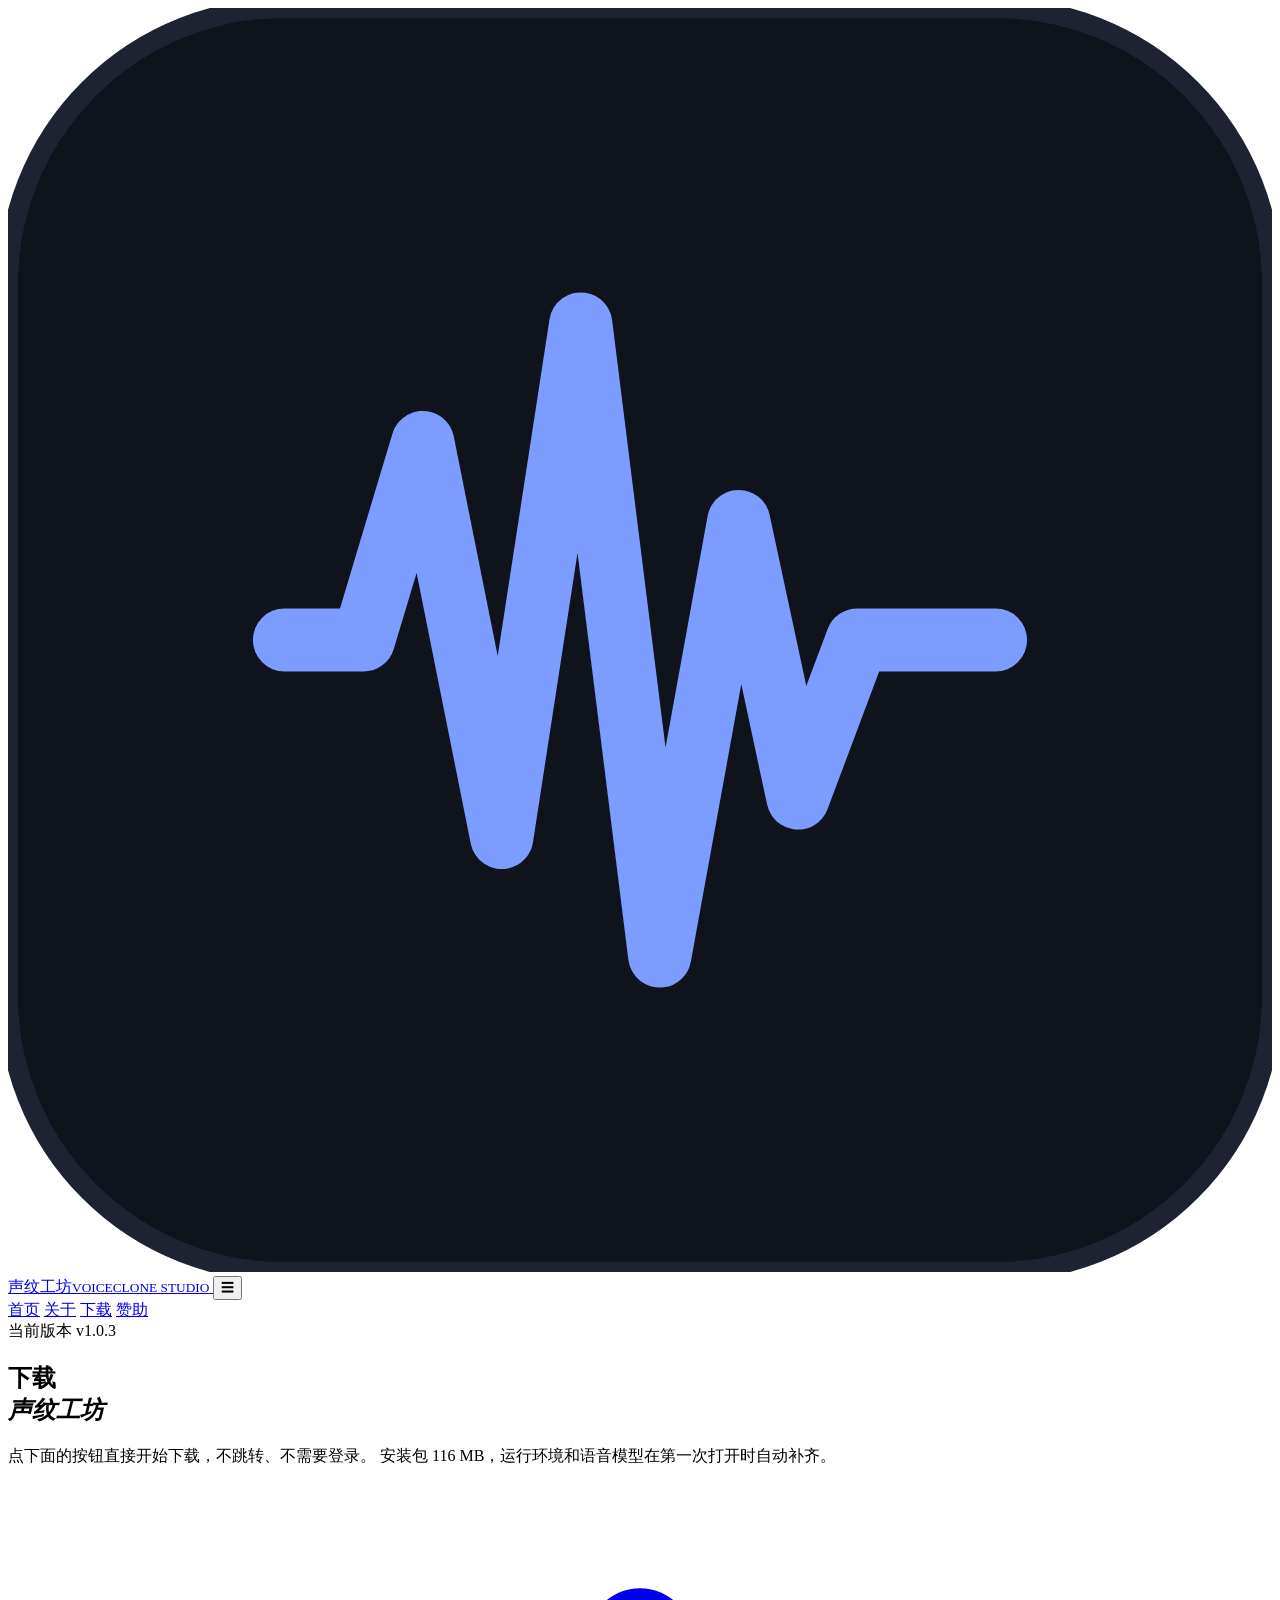
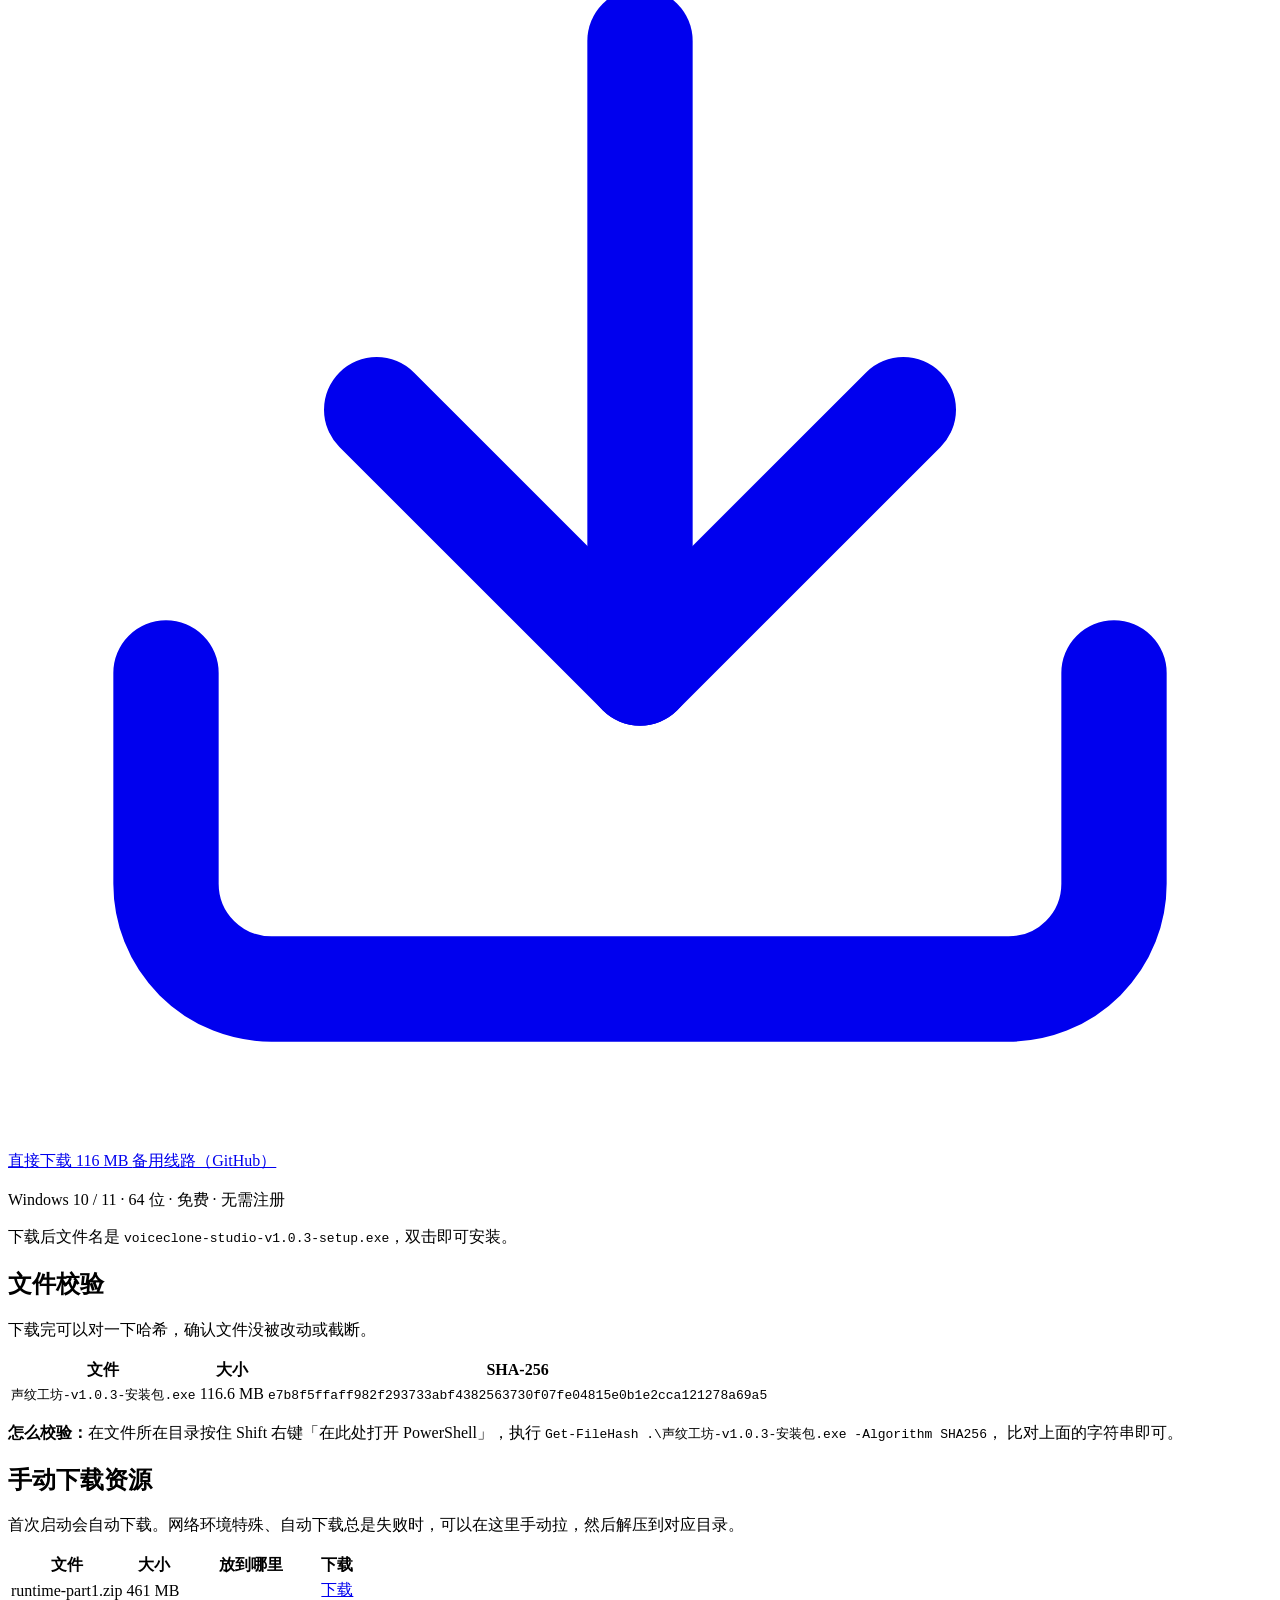
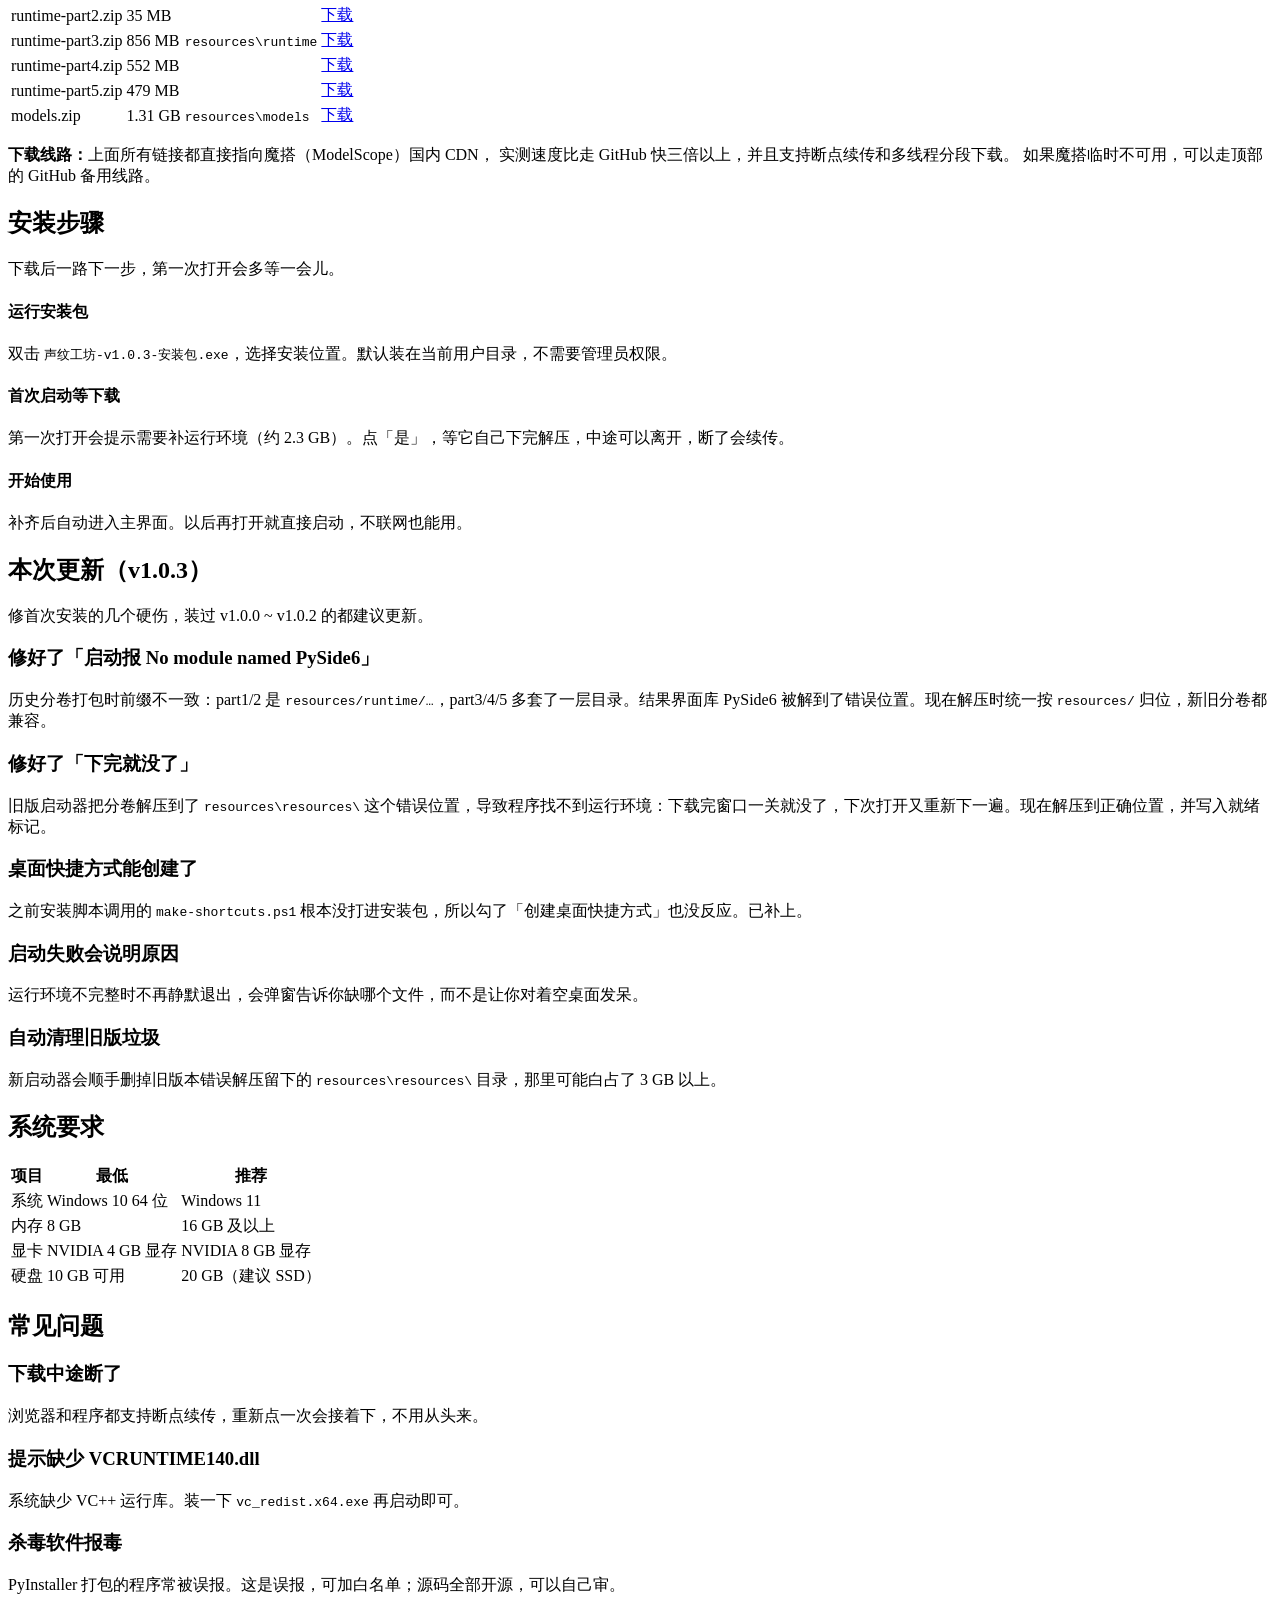
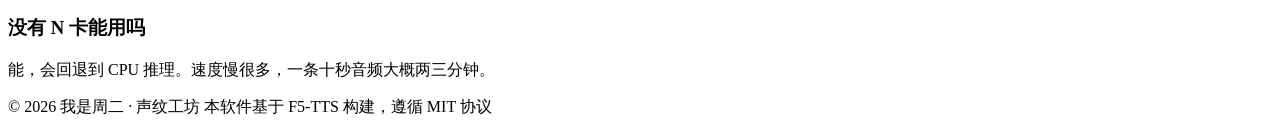
==== commit fae54f3a: "修复 v1.0.3：分卷前缀不一致导致缺 PySide6，解压时统一按 resources/ 归位" ====
--- a/site/download/index.html
+++ b/site/download/index.html
@@ -3,9 +3,9 @@
 <head>
 <meta charset="UTF-8">
 <meta name="viewport" content="width=device-width, initial-scale=1, viewport-fit=cover">
-<title>下载 · 声纹工坊 v1.0.2</title>
-<meta name="description" content="直接下载声纹工坊 v1.0.2 安装包（116 MB），国内直连、支持断点续传。运行环境与语音模型首次启动自动下载。">
-<meta property="og:title" content="下载 · 声纹工坊 v1.0.2">
+<title>下载 · 声纹工坊 v1.0.3</title>
+<meta name="description" content="直接下载声纹工坊 v1.0.3 安装包（116 MB），国内直连、支持断点续传。运行环境与语音模型首次启动自动下载。">
+<meta property="og:title" content="下载 · 声纹工坊 v1.0.3">
 <meta property="og:description" content="安装包 116 MB，国内直连下载，首次运行自动补运行环境。">
 <meta property="og:type" content="website">
 <meta property="og:url" content="https://mctuesday.top/download">
@@ -38,14 +38,14 @@
 <main>
 
   <section class="hero center wrap">
-    <div class="eyebrow">当前版本 v1.0.2</div>
+    <div class="eyebrow">当前版本 v1.0.3</div>
     <h1>下载<br><em>声纹工坊</em></h1>
     <p class="lede">
       点下面的按钮直接开始下载，不跳转、不需要登录。
       安装包 116 MB，运行环境和语音模型在第一次打开时自动补齐。
     </p>
     <div class="actions">
-      <a href="https://modelscope.cn/models/dio0801/voiceclone-studio/resolve/master/voiceclone-studio-v1.0.2-setup.exe"
+      <a href="https://modelscope.cn/models/dio0801/voiceclone-studio/resolve/master/voiceclone-studio-v1.0.3-setup.exe"
          class="btn btn-primary" download>
         <svg viewBox="0 0 24 24" fill="none" stroke="currentColor" stroke-width="2" stroke-linecap="round" stroke-linejoin="round"><path d="M21 15v4a2 2 0 0 1-2 2H5a2 2 0 0 1-2-2v-4"/><path d="M7 10l5 5 5-5"/><path d="M12 15V3"/></svg>
         直接下载 116 MB
@@ -53,7 +53,7 @@
       <a href="https://github.com/dio080128/voiceclone-studio/releases/latest" class="btn btn-ghost" target="_blank" rel="noopener">备用线路（GitHub）</a>
     </div>
     <p class="muted" style="margin-top:18px">Windows 10 / 11 · 64 位 · 免费 · 无需注册</p>
-    <p class="muted" style="margin-top:6px">下载后文件名是 <code class="inline">voiceclone-studio-v1.0.2-setup.exe</code>，双击即可安装。</p>
+    <p class="muted" style="margin-top:6px">下载后文件名是 <code class="inline">voiceclone-studio-v1.0.3-setup.exe</code>，双击即可安装。</p>
   </section>
 
   <section class="section wrap">
@@ -66,16 +66,16 @@
         <thead><tr><th>文件</th><th>大小</th><th>SHA-256</th></tr></thead>
         <tbody>
           <tr>
-            <td><code class="inline">声纹工坊-v1.0.2-安装包.exe</code></td>
+            <td><code class="inline">声纹工坊-v1.0.3-安装包.exe</code></td>
             <td>116.6 MB</td>
-            <td><code class="inline" id="sha1">09a4bd64dd40e3d540c5cdd50a12c4b1a04e430a97a6adb05ac15dccbd5810b1</code></td>
+            <td><code class="inline" id="sha1">e7b8f5ffaff982f293733abf4382563730f07fe04815e0b1e2cca121278a69a5</code></td>
           </tr>
         </tbody>
       </table>
     </div>
     <div class="note" style="margin-top:16px">
       <strong>怎么校验：</strong>在文件所在目录按住 Shift 右键「在此处打开 PowerShell」，执行
-      <code class="inline">Get-FileHash .\声纹工坊-v1.0.2-安装包.exe -Algorithm SHA256</code>，
+      <code class="inline">Get-FileHash .\声纹工坊-v1.0.3-安装包.exe -Algorithm SHA256</code>，
       比对上面的字符串即可。
     </div>
   </section>
@@ -119,7 +119,7 @@
     <div class="steps">
       <div class="step">
         <h4>运行安装包</h4>
-        <p>双击 <code class="inline">声纹工坊-v1.0.2-安装包.exe</code>，选择安装位置。默认装在当前用户目录，不需要管理员权限。</p>
+        <p>双击 <code class="inline">声纹工坊-v1.0.3-安装包.exe</code>，选择安装位置。默认装在当前用户目录，不需要管理员权限。</p>
       </div>
       <div class="step">
         <h4>首次启动等下载</h4>
@@ -134,10 +134,14 @@
 
   <section class="section wrap">
     <div class="section-head">
-      <h2>本次更新（v1.0.2）</h2>
-      <p>这一版主要修首次安装的几个毛病，建议之前装过 v1.0.0 / v1.0.1 的都更新。</p>
+      <h2>本次更新（v1.0.3）</h2>
+      <p>修首次安装的几个硬伤，装过 v1.0.0 ~ v1.0.2 的都建议更新。</p>
     </div>
     <div class="grid grid-2">
+      <div class="card">
+        <h3>修好了「启动报 No module named PySide6」</h3>
+        <p>历史分卷打包时前缀不一致：part1/2 是 <code class="inline">resources/runtime/…</code>，part3/4/5 多套了一层目录。结果界面库 PySide6 被解到了错误位置。现在解压时统一按 <code class="inline">resources/</code> 归位，新旧分卷都兼容。</p>
+      </div>
       <div class="card">
         <h3>修好了「下完就没了」</h3>
         <p>旧版启动器把分卷解压到了 <code class="inline">resources\resources\</code> 这个错误位置，导致程序找不到运行环境：下载完窗口一关就没了，下次打开又重新下一遍。现在解压到正确位置，并写入就绪标记。</p>
